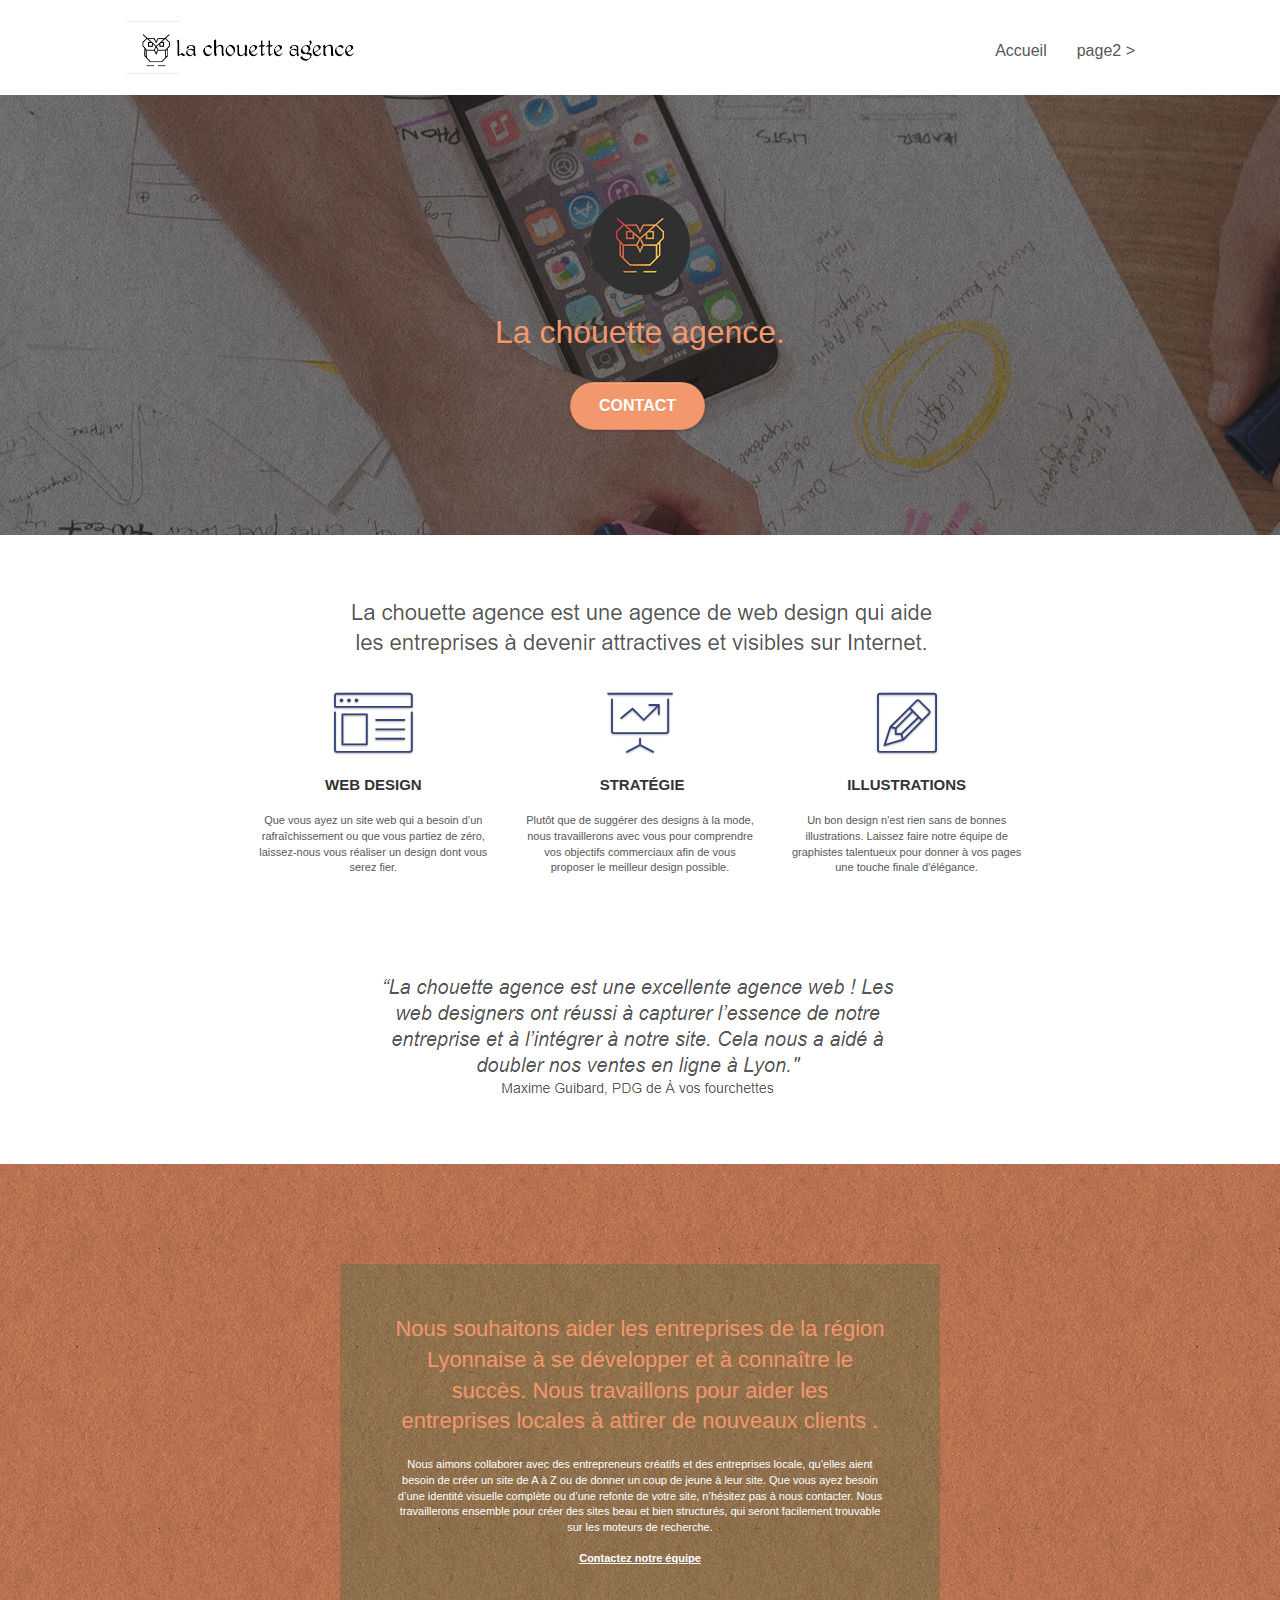
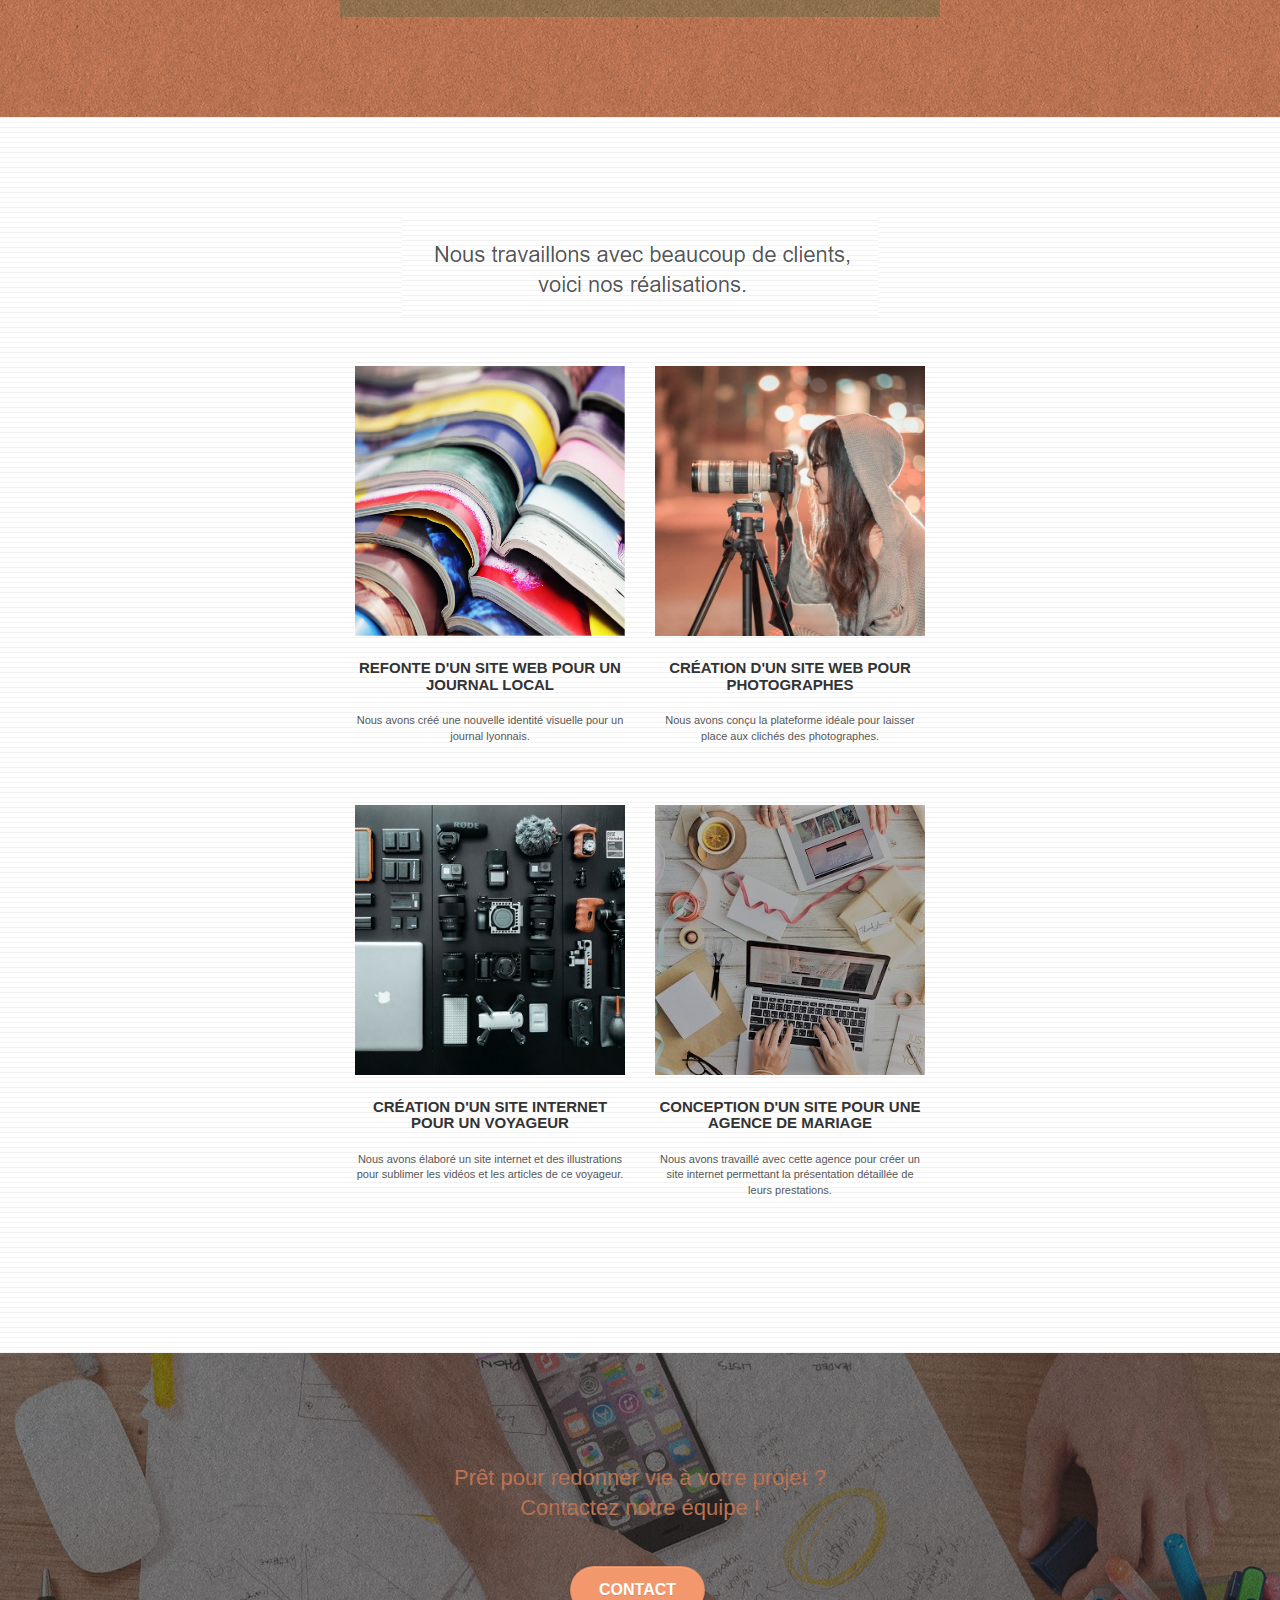
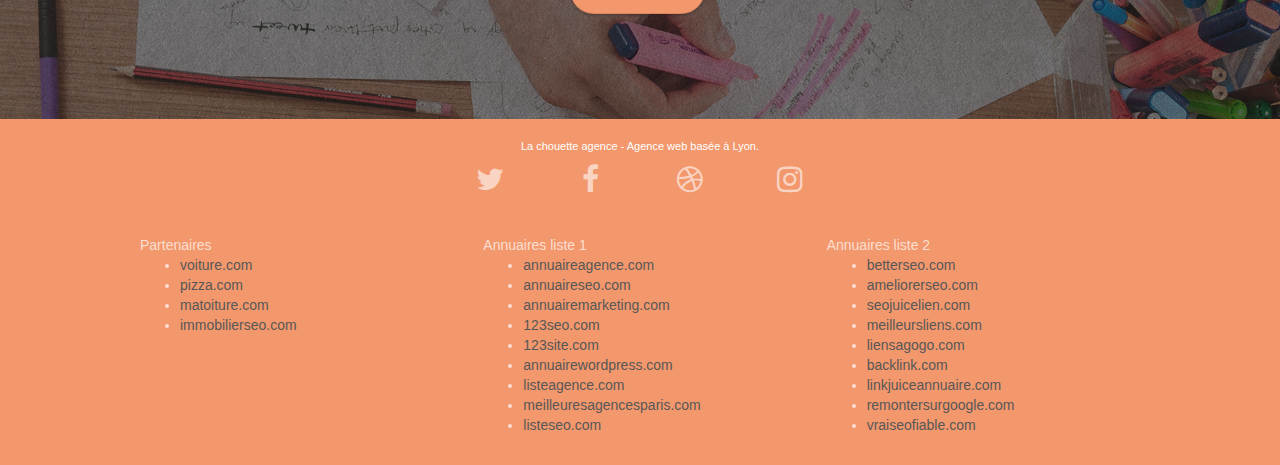
==== index.html @ 4591ae75 "Importation des fichiers du site." ====
<!doctype html>
<html lang="Default">
<head>
    <meta charset="utf-8">
    <meta name="keywords" content="seo, google, site web, site internet, agence design paris, agence design, agence design,agence design,agence design,agence design,agence design,agence design,agence design,agence design">
    <meta name="description" content="">
    <meta name="viewport" content="width=device-width, initial-scale=1.0, viewport-fit=cover">
    <link rel="shortcut icon" type="image/png" href="favicon.jpg">
    
	<link rel="stylesheet" type="text/css" href="./css/bootstrap.css">
	<link rel="stylesheet" type="text/css" href="style.css">
	<link rel="stylesheet" type="text/css" href="./css/font-awesome.css">
	<link rel="stylesheet" type="text/css" href="./css/et-line.css">
	
    
	<script src="./js/jquery-2.1.0.js"></script>
	<script src="./js/bootstrap.js"></script>
	<script src="./js/blocs.js"></script>
	<script src="./js/jquery.touchSwipe.js" defer></script>
	<script src="./js/gmaps.js"></script>

    <title>.</title>

    
<!-- Analytics -->
 
<!-- Analytics END -->
    
</head>
<body>
<!-- Principal conteneur -->
<div class="page-container">
    
<!-- bloc-0 -->
<div class="bloc bgc-white l-bloc " id="bloc-0">
	<div class="container bloc-sm">

		<nav class="navbar row">
			<div class="navbar-header">
				<div class="keywords" style="color:#cccccc;font-size:1px;">Agence web à paris, stratégie web, web design, illustrations, design de site web, site web, web, internet, site internet, site</div>
				<a class="navbar-brand" href="index.html"><img src="img/la-chouette-agence.png" alt="paris web design logo agence web meilleure agence" height="40" /></a>
				<div class="keywords" style="color:#cccccc;font-size:1px;">Agence web à paris, stratégie web, web design, illustrations, design de site web, site web, web, internet, site internet, site</div>
				<button id="nav-toggle" type="button" class="ui-navbar-toggle navbar-toggle" data-toggle="collapse" data-target=".navbar-1">
					<span class="sr-only">Toggle navigation</span><span class="icon-bar"></span><span class="icon-bar"></span><span class="icon-bar"></span>
				</button>
			</div>
			<div class="collapse navbar-collapse navbar-1 special-dropdown-nav">
				<ul class="site-navigation nav navbar-nav">
					<li>
						<a href="index.html">Accueil</a>
					</li>
					<li>
					</li>
					<li>
						<a href="page2.html">page2 &gt;</a>
					</li>
				</ul>
			</div>
		</nav>
	</div>
</div>
<!-- bloc-0 END -->

<!-- bloc-1-presentation -->
<div class="bloc bgc-dark-slate-blue bg-banniere d-bloc bg-t-edge bloc-bg-texture texture-paper b-parallax" id="bloc-1-hero">
	<div class="container bloc-lg">
		<div class="row tight-width-whitespace">
			<div class="col-sm-12">
				<img src="img/logo.png" class="center-block image-resize-mode" width="100" alt="La chouette agence, agence web paris, création logo paris" />
				<h1 class="text-center hero-bloc-text tc-white ">
					La chouette agence.
				</h1>
				<div class="text-center">
					<a href="page2.html" class="btn btn-lg btn-clean btn-rd cta-hero btn-atomic-tangerine" id="cta-hero">Contact</a>
				</div>
			</div>
		</div>
	</div>
</div>
<!-- bloc-1-presentation END -->

<!-- bloc-2-services -->
<div class="bloc bgc-white l-bloc" id="bloc-2-services">
	<div class="container bloc-md">
		<div class="row">
			<div class="col-sm-12 text-center">
				<img alt="agence web, agence web paris, web design paris, stratégie web" src="img/title.png" />
			</div>
		</div>
		<div class="row voffset-lg med-width-whitespace">
			<div class="col-sm-4">
				<div class="text-center">
					<span class="et-icon-browser sm-shadow icon-dark-slate-blue icons icon-lg"></span>
				</div>
				<h3 class="mg-md text-center">
					Web design
				</h3>
				<p class="text-center ">
					Que vous ayez un site web qui a besoin d&rsquo;un rafraîchissement ou que vous partiez de zéro, laissez-nous vous réaliser un design dont vous serez fier.
				</p>
			</div>
			<div class="col-sm-4">
				<div class="text-center">
					<span class="et-icon-presentation sm-shadow icon-dark-slate-blue icons icon-lg"></span>
				</div>
				<h3 class="mg-md text-center">
					&nbsp;Stratégie
				</h3>
				<p class="text-center ">
					Plutôt que de suggérer des designs à la mode, nous travaillerons avec vous pour comprendre vos objectifs commerciaux afin de vous proposer le meilleur design possible.<br>
				</p>
			</div>
			<div class="col-sm-4">
				<div class="text-center">
					<span class="et-icon-edit sm-shadow icon-dark-slate-blue icons icon-lg"></span>
				</div>
				<h3 class="mg-md text-center">
					Illustrations
				</h3>
				<p class="text-center ">
					Un bon design n'est rien sans de bonnes illustrations. Laissez faire notre équipe de graphistes talentueux pour donner à vos pages une touche finale d'élégance.
				</p>
			</div>
		</div>
		<div class="row voffset-lg voffset">
			<div class="col-xs-12 col-md-8 col-md-offset-2 text-center">
				<img alt="agence web, agence web paris, web design paris, stratégie web" src="img/citation.png" />

			</div>
		</div>
	</div>
</div>
<!-- bloc-2-services END -->

<!-- bloc-3-what-i-do -->
<div class="bloc tc-white bgc-atomic-tangerine bg-presentation d-bloc bloc-bg-texture texture-paper b-parallax" id="bloc-3-what-i-do">
	<div class="container bloc-lg">
		<div class="row tight-width-whitespace black-background">
			<div class="col-sm-12">
				<h2 class="mg-md text-center tc-white">
					Nous souhaitons aider les entreprises de la région Lyonnaise à se développer et à connaître le succès. Nous travaillons pour aider les entreprises locales à attirer de nouveaux clients .<br>
				</h2>
				<p class="text-center white">
					Nous aimons collaborer avec des entrepreneurs créatifs et des entreprises locale, qu’elles aient besoin de créer un site de A à Z ou de donner un coup de jeune à leur site. Que vous ayez besoin d’une identité visuelle complète ou d’une refonte de votre site, n’hésitez pas à nous contacter. Nous travaillerons ensemble pour créer des sites beau et bien structurés, qui seront facilement trouvable sur les moteurs de recherche. <br><br><a class="ltc-white bold-link" href="page2.html">Contactez notre équipe</a><br>
				</p>
			</div>
		</div>
	</div>
</div>
<!-- bloc-3-what-i-do END -->

<!-- bloc-4-portfolio -->
<div class="bloc bgc-white bg-lines-h2-bg bg-repeat l-bloc" id="bloc-4-portfolio">
	<div class="container bloc-lg">
		<div class="row">
			<div class="col-sm-12 text-center">
				<img alt="agence web, agence web paris, web design paris, stratégie web" src="img/title2.png" />
			</div>
		</div>
		<div class="row tight-width-whitespace portfolio-row">
			<div class="col-sm-6">
				<a href="#" data-lightbox="img/1.jpg" data-gallery-id="gallery-1" data-caption="Refonte d'un site web pour un journal local" data-frame="snapshot-lb"><img src="img/1.jpg" alt="paris web design logo agence web meilleure agence et refonte site web journal" class="img-responsive portfolio-thumb" /></a>
				<h3 class="mg-md text-center">
					Refonte d'un site web pour un journal local
				</h3>
				<p class="text-center">
					Nous avons créé une nouvelle identité visuelle pour un journal lyonnais.
				</p>
			</div>
			<div class="col-sm-6">
				<a href="#" data-lightbox="img/2.jpg" data-gallery-id="gallery-1" data-caption="Création d'un site web pour photographes" data-frame="snapshot-lb"><img src="img/2.jpg" class="img-responsive portfolio-thumb" alt="paris web design logo agence web meilleure agence, Création d'un site web pour photographes" /></a>
				<h3 class="mg-md text-center">
					Création d'un site web pour photographes
				</h3>
				<p class="text-center">
					Nous avons conçu la plateforme idéale pour laisser place aux clichés des photographes.
				</p>
			</div>
		</div>
		<div class="row tight-width-whitespace portfolio-row">
			<div class="col-sm-6">
				<a href="#" data-lightbox="img/3.bmp" data-gallery-id="gallery-1" data-caption="Création d'un site internet pour un voyageur" data-frame="snapshot-lb"><img src="img/3.bmp" class="img-responsive portfolio-thumb" alt="paris web design logo agence web meilleure agence, Création d'un site web pour voyageur"/></a>
				<h3 class="mg-md text-center">
					Création d'un site internet pour un voyageur
				</h3>
				<p class="text-center">
					Nous avons élaboré un site internet et des illustrations pour sublimer les vidéos et les articles de ce voyageur.
				</p>
			</div>
			<div class="col-sm-6">
				<a href="#" data-lightbox="img/4.bmp" data-gallery-id="gallery-1" data-caption="Conception d'un site pour une agence de mariage" data-frame="snapshot-lb"><img src="img/4.bmp" class="img-responsive portfolio-thumb" alt="paris web design logo agence web meilleure agence, Création d'un site web pour agence de mariage" /></a>
				<h3 class="mg-md text-center">
					Conception d'un site pour une agence de mariage
				</h3>
				<p class="text-center">
					Nous avons travaillé avec cette agence pour créer un site internet permettant la présentation détaillée de leurs prestations.
				</p>
			</div>
		</div>
	</div>
</div>
<!-- bloc-4-portfolio END -->

<!-- bloc-5-cta -->
<div class="bloc bgc-dark-slate-blue bg-banniere d-bloc bloc-bg-texture texture-paper" id="bloc-5-cta">
	<div class="container bloc-lg">
		<div class="row">
			<h2 class="mg-md text-center tc-white">
				Prêt pour redonner vie à votre projet ?<br>Contactez notre équipe !
			</h2>
			<div class="col-sm-12 text-center">
				<a href="page2.html" class="btn btn-atomic-tangerine btn-clean btn-rd btn-lg cta-hero">Contact</a>
			</div>
		</div>
	</div>
</div>
<!-- bloc-5-cta END -->

<!-- Footer - bloc-8 -->
<div class="bloc bgc-atomic-tangerine d-bloc" id="bloc-8">
	<div class="container bloc-sm">
		<div class="row">
			<div class="col-sm-12">
				<p class="text-center white">
					La chouette agence - Agence web basée à Lyon.<br>
				</p>
				<div class="row row-no-gutters social">
					<div class="col-sm-3">
						<div class="text-center">
							<a class="social" href="index.html"><span class="fa fa-twitter icon-md"></span></a>
						</div>
					</div>
					<div class="col-sm-3">
						<div class="text-center">
							<a class="social" href="index.html"><span class="fa fa-facebook icon-md"></span></a>
						</div>
					</div>
					<div class="col-sm-3">
						<div class="text-center">
							<a class="social" href="index.html"><span class="fa fa-dribbble icon-md"></span></a>
						</div>
					</div>
					<div class="col-sm-3">
						<div class="text-center">
							<a class="social" href="index.html"><span class="fa fa-instagram icon-md"></span></a>
						</div>
					</div>
					<div class="keywords" style="color:#F3976C;">Agence web à paris, stratégie web, web design, illustrations, design de site web, site web, web, internet, site internet, site</div>
				</div>
				<div class="row">
					<div class="col-sm-4">
						Partenaires
							<ul>
								<li><a href="voiture.com">voiture.com</a></li>
								<li><a href="pizza.com">pizza.com</a></li>
								<li><a href="matoiture.com">matoiture.com</a></li>
								<li><a href="immobilierseo.com">immobilierseo.com</a></li>
							</ul>		
					</div>
					<div class="col-sm-4">
						Annuaires liste 1
						<ul>
							<li><a href="annuaireagence.com">annuaireagence.com</a></li>
							<li><a href="annuaireseo.com">annuaireseo.com</a></li>
							<li><a href="annuairemarketing.com">annuairemarketing.com</a></li>
							<li><a href="123seoture.com">123seo.com</a></li>
							<li><a href="123site.com">123site.com</a></li>
							<li><a href="annuairewordpress.com">annuairewordpress.com</a></li>
							<li><a href="listeagence.com">listeagence.com</a></li>
							<li><a href="meilleuresagencesparis.com">meilleuresagencesparis.com</a></li>
							<li><a href="listeseo.com">listeseo.com</a></li>
						</ul>
					</div>
					<div class="col-sm-4">
						Annuaires liste 2
						<ul>
							<li><a href="betterseo.com">betterseo.com</a></li>
							<li><a href="ameliorerseo.com">ameliorerseo.com</a></li>
							<li><a href="seojuicelien.com">seojuicelien.com</a></li>
							<li><a href="meilleursliens.com">meilleursliens.com</a></li>
							<li><a href="liensagogo.com">liensagogo.com</a></li>
							<li><a href="backlink.com">backlink.com</a></li>
							<li><a href="linkjuiceannuaire.com">linkjuiceannuaire.com</a></li>
							<li><a href="remontersurgoogle.com">remontersurgoogle.com</a></li>
							<li><a href="vraiseofiable.com">vraiseofiable.com</a></li>
						</ul>
					</div>
				</div>
			</div>
		</div>
	</div>
</div>
<!-- Footer - bloc-8 END -->

</div>
<!-- Principal conteneur END -->
    

</body>
</html>
---- style.css ----
body {
    margin: 0;
    padding: 0;
    background: #FFF;
    overflow-x: hidden;
    -webkit-font-smoothing: antialiased;
    -moz-osx-font-smoothing: grayscale;
}

a,
button {
    transition: all .3s ease-in-out;
    outline: none!important;
}

a:hover {
    text-decoration: none;
    cursor: pointer;
}

#page-loading-blocs-notifaction {
    position: fixed;
    top: 0;
    bottom: 0;
    width: 100%;
    z-index: 100000;
    background: #FFFFFF url("img/pageload-spinner.gif") no-repeat center center;
}

.bloc {
    width: 100%;
    clear: both;
    background: 50% 50% no-repeat;
    padding: 0 50px;
    -webkit-background-size: cover;
    -moz-background-size: cover;
    -o-background-size: cover;
    background-size: cover;
    position: relative;
}

.bloc .container {
    padding-left: 0;
    padding-right: 0;
}

.bloc-lg {
    padding: 100px 50px;
}

.bloc-md {
    padding: 50px;
}

.bloc-sm {
    padding: 20px 50px;
}

.bg-center,
.bg-l-edge,
.bg-r-edge,
.bg-t-edge,
.bg-b-edge,
.bg-tl-edge,
.bg-bl-edge,
.bg-tr-edge,
.bg-br-edge,
.bg-repeat {
    -webkit-background-size: auto!important;
    -moz-background-size: auto!important;
    -o-background-size: auto!important;
    background-size: auto!important;
}

.bg-repeat {
    background: repeat;
}

.bg-t-edge {
    background: top no-repeat;
}

.bloc-bg-texture::before {
    content: "";
    background-size: 2px 2px;
    position: absolute;
    top: 0;
    bottom: 0;
    left: 0;
    right: 0;
}

.texture-paper::before {
    background: url("img/texture-paper.png");
    background-size: 280px 280px;
}

.b-parallax {
    background-attachment: fixed;
}

.d-bloc {
    color: rgba(255, 255, 255, .7);
}

.d-bloc button:hover {
    color: rgba(255, 255, 255, .9);
}

.d-bloc .icon-round,
.d-bloc .icon-square,
.d-bloc .icon-rounded,
.d-bloc .icon-semi-rounded-a,
.d-bloc .icon-semi-rounded-b {
    border-color: rgba(255, 255, 255, .9);
}

.d-bloc .divider-h span {
    border-color: rgba(255, 255, 255, .2);
}

.d-bloc .a-btn,
.d-bloc .navbar a,
.d-bloc .navbar-brand,
.d-bloc a .icon-sm,
.d-bloc a .icon-md,
.d-bloc a .icon-lg,
.d-bloc a .icon-xl,
.d-bloc h1 a,
.d-bloc h2 a,
.d-bloc h3 a,
.d-bloc h4 a,
.d-bloc h5 a,
.d-bloc h6 a,
.d-bloc p a {
    color: rgba(255, 255, 255, .6);
}

.d-bloc .a-btn:hover,
.d-bloc .navbar a:hover,
.d-bloc .navbar-brand:hover,
.d-bloc a:hover .icon-sm,
.d-bloc a:hover .icon-md,
.d-bloc a:hover .icon-lg,
.d-bloc a:hover .icon-xl,
.d-bloc h1 a:hover,
.d-bloc h2 a:hover,
.d-bloc h3 a:hover,
.d-bloc h4 a:hover,
.d-bloc h5 a:hover,
.d-bloc h6 a:hover,
.d-bloc p a:hover {
    color: rgba(255, 255, 255, 1);
}

.d-bloc .navbar-toggle .icon-bar {
    background: rgba(255, 255, 255, 1);
}

.d-bloc .btn-wire,
.d-bloc .btn-wire:hover {
    color: rgba(255, 255, 255, 1);
    border-color: rgba(255, 255, 255, 1);
}

.d-bloc .panel {
    color: rgba(0, 0, 0, .5);
}

.d-bloc .panel button:hover {
    color: rgba(0, 0, 0, .7);
}

.d-bloc .panel icon {
    border-color: rgba(0, 0, 0, .7);
}

.d-bloc .panel .divider-h span {
    border-color: rgba(0, 0, 0, .1);
}

.d-bloc .panel .a-btn {
    color: rgba(0, 0, 0, .6);
}

.d-bloc .panel .a-btn:hover {
    color: rgba(0, 0, 0, 1);
}

.d-bloc .panel .btn-wire,
.d-bloc .panel .btn-wire:hover {
    color: rgba(0, 0, 0, .7);
    border-color: rgba(0, 0, 0, .3);
}

.d-bloc .panel,
.l-bloc {
    color: rgba(0, 0, 0, .5);
}

.d-bloc .panel button:hover,
.l-bloc button:hover {
    color: rgba(0, 0, 0, .7);
}

.l-bloc .icon-round,
.l-bloc .icon-square,
.l-bloc .icon-rounded,
.l-bloc .icon-semi-rounded-a,
.l-bloc .icon-semi-rounded-b {
    border-color: rgba(0, 0, 0, .7);
}

.d-bloc .panel .divider-h span,
.l-bloc .divider-h span {
    border-color: rgba(0, 0, 0, .1);
}

.d-bloc .panel .a-btn,
.l-bloc .a-btn,
.l-bloc .navbar a,
.l-bloc .navbar-brand,
.l-bloc a .icon-sm,
.l-bloc a .icon-md,
.l-bloc a .icon-lg,
.l-bloc a .icon-xl,
.l-bloc h1 a,
.l-bloc h2 a,
.l-bloc h3 a,
.l-bloc h4 a,
.l-bloc h5 a,
.l-bloc h6 a,
.l-bloc p a {
    color: rgba(0, 0, 0, .6);
}

.d-bloc .panel .a-btn:hover,
.l-bloc .a-btn:hover,
.l-bloc .navbar a:hover,
.l-bloc .navbar-brand:hover,
.l-bloc a:hover .icon-sm,
.l-bloc a:hover .icon-md,
.l-bloc a:hover .icon-lg,
.l-bloc a:hover .icon-xl,
.l-bloc h1 a:hover,
.l-bloc h2 a:hover,
.l-bloc h3 a:hover,
.l-bloc h4 a:hover,
.l-bloc h5 a:hover,
.l-bloc h6 a:hover,
.l-bloc p a:hover {
    color: rgba(0, 0, 0, 1);
}

.l-bloc .navbar-toggle .icon-bar {
    color: rgba(0, 0, 0, .6);
}

.d-bloc .panel .btn-wire,
.d-bloc .panel .btn-wire:hover,
.l-bloc .btn-wire,
.l-bloc .btn-wire:hover {
    color: rgba(0, 0, 0, .7);
    border-color: rgba(0, 0, 0, .3);
}

.voffset {
    margin-top: 30px;
}

.voffset-lg {
    margin-top: 80px;
}

.row-no-gutters {
    margin-right: 0;
    margin-left: 0;
}

.row.row-no-gutters > [class^="col-"],
.row.row-no-gutters > [class*=" col-"] {
    padding-right: 0;
    padding-left: 0;
}

#bloc-1-hero h1 {
    font-size: 32px;
}

.navbar {
    margin-bottom: 0;
    z-index: 1;
}

.navbar-brand {
    height: auto;
    padding: 3px 15px;
    font-size: 25px;
    font-weight: normal;
    font-weight: 600;
    line-height: 44px;
}

.navbar-brand img {
    max-height: 200px;
    margin: 0 5px 0 0;
    display: inline;
}

.navbar-brand img[src$=svg] {
    min-width: 100px;
}

.nav-center .navbar-brand img {
    margin: 0;
}

.navbar .nav {
    padding-top: 2px;
    margin-right: -16px;
    float: right;
    z-index: 1;
}

.nav > li {
    float: left;
    margin-top: 4px;
    font-size: 16px;
}

.navbar-nav .open .dropdown-menu > li > a {
    text-align: inherit;
}

.nav > li a:hover,
.nav > li a:focus {
    background: transparent;
}

.navbar-toggle {
    margin: 10px 10px 0 0;
    border: 0px;
}

.navbar-toggle:hover {
    background: transparent!important;
}

.navbar-toggle .icon-bar {
    background-color: rgba(0, 0, 0, .5);
    width: 26px;
}

.nav-invert .navbar .nav {
    float: left;
}

.nav-invert .navbar-header,
.nav-invert .navbar-brand {
    float: right;
    position: relative;
    z-index: 2;
}

@media (min-width: 768px) {
    .site-navigation {
        position: absolute;
        top: 50%;
        right: 20px;
        transform: translate(0, -50%);
        -webkit-transform: translateY(-50%);
    }
    .nav > li .dropdown-menu a,
    .nav > li .dropdown-menu a:hover {
        color: #484848;
    }
    .nav-invert .site-navigation {
        left: 0;
        right: 0;
    }
    .nav-center {
        text-align: center;
    }
    .nav-center .navbar-header {
        width: 100%;
    }
    .nav-center .navbar-header,
    .nav-center .navbar-brand,
    .nav-center .nav > li {
        float: none;
        display: inline-block;
    }
    .nav-center .site-navigation {
        position: relative;
        width: 100%;
        right: 0;
        margin-right: 0px;
        margin-top: 20px;
    }
    .nav-center.mini-nav .navbar-toggle {
        float: none;
        margin: 10px auto 0;
    }
}

.nav > li > .dropdown a {
    background: none!important;
    display: block;
    padding: 14px 15px;
}

nav .caret {
    margin: 0 5px;
}

.dropdown-menu .dropdown-menu {
    top: -8px;
    left: 100%;
}

.dropdown-menu .dropmenu-flow-right {
    top: 100%;
    left: 0;
    margin-left: -1px;
    border-top-left-radius: 0;
    border-top-right-radius: 0;
}

.dropdown-menu .dropdown span {
    border: 4px solid black;
    border-top-color: transparent;
    border-right-color: transparent;
    border-bottom-color: transparent;
    margin: 6px -5px 0 0!important;
    float: right;
}

.mg-md {
    margin-top: 10px;
    margin-bottom: 20px;
}

.mg-lg {
    margin-top: 10px;
    margin-bottom: 40px;
}

.btn {
    margin: 0 5px 5px 0;
}

.btn.pull-right {
    margin: 0 0 5px 5px;
}

.btn-d,
.btn-d:hover,
.btn-d:focus {
    color: #FFF;
    background: rgba(0, 0, 0, .3);
}

button {
    outline: none!important;
}

.btn-rd {
    border-radius: 40px;
}

.btn-clean {
    border: 1px solid rgba(0, 0, 0, .08);
    border-bottom-color: rgba(0, 0, 0, .1);
    text-shadow: 0 1px 0 rgba(0, 0, 1, .1);
    box-shadow: 0 1px 3px rgba(0, 0, 1, .25), inset 0 1px 0 0 rgba(255, 255, 255, .15);
}

.icon-md {
    font-size: 30px!important;
}

.icon-lg {
    font-size: 60px!important;
}

.sm-shadow {
    text-shadow: 0 1px 2px rgba(0, 0, 0, .3);
}

.panel-sq,
.panel-sq .panel-heading,
.panel-sq .panel-footer {
    border-radius: 0;
}

.panel-rd {
    border-radius: 30px;
}

.panel-rd .panel-heading {
    border-radius: 29px 29px 0 0;
}

.panel-rd .panel-footer {
    border-radius: 0 0 29px 29px;
}

.form-control {
    border-color: rgba(0, 0, 0, .1);
    box-shadow: none;
}

.scrollToTop {
    width: 40px;
    height: 40px;
    position: fixed;
    bottom: 20px;
    right: 20px;
    opacity: 0;
    z-index: 500;
    transition: all .3s ease-in-out;
}

.scrollToTop span {
    margin-top: 6px;
}

.showScrollTop {
    font-size: 14px;
    opacity: 1;
}

a[data-lightbox] {
    position: relative;
    display: block;
    text-align: center;
}

a[data-lightbox]:hover::before {
    content: "+";
    font-family: "HelveticaNeue-Light", "Helvetica Neue Light", "Helvetica Neue", Helvetica, Arial;
    font-size: 32px;
    width: 50px;
    height: 50px;
    margin-left: -25px;
    border-radius: 50%;
    background: rgba(0, 0, 0, .6);
    color: #FFF;
    font-weight: 100;
    z-index: 1;
    position: absolute;
    top: 50%;
    transform: translateY(-50%);
    -webkit-transform: translateY(-50%);
}

a[data-lightbox]:hover img {
    opacity: 0.6;
    -webkit-animation-fill-mode: none;
    animation-fill-mode: none;
}

#lightbox-modal {
    display: flex;
    align-items: center;
}

#lightbox-modal .modal-dialog {
    width: 90%;
    max-width: 900px;
    margin: 0 auto 0;
}

#lightbox-modal .modal-dialog img {
    max-height: 90vh;
    margin: 0 auto;
}

.lightbox-caption {
    padding: 20px;
    color: #FFF;
    background: rgba(0, 0, 0, .5);
    position: absolute;
    left: 15px;
    right: 15px;
    bottom: 5px;
}

.close-lightbox {
    color: #FFF;
    font-size: 30px;
    position: absolute;
    top: 20px;
    right: 20px;
    z-index: 20;
    background: rgba(0, 0, 0, .5);
    border: none;
    line-height: 30px;
    padding: 0 9px 5px;
    opacity: 0.3;
}

.close-lightbox:hover,
.next-lightbox:hover,
.prev-lightbox:hover {
    opacity: 1.0;
    color: #FFF;
}

.next-lightbox,
.prev-lightbox {
    font-size: 20px;
    color: rgba(255, 255, 255, .9);
    background: rgba(0, 0, 0, .5);
    transition: all .2s ease-in-out;
    position: absolute;
    top: 45%;
    z-index: 1;
    opacity: 0.4;
}

.next-lightbox {
    padding: 6px 8px 1px 13px;
    right: 25px;
}

.prev-lightbox {
    padding: 6px 13px 1px 10px;
    left: 25px;
}

.snapshot-lb .modal-body {
    padding-bottom: 45px;
}

.snapshot-lb .lightbox-caption {
    padding: 0;
    color: rgba(0, 0, 0, .5);
    background: none;
}

h1,
h2,
h3,
h4,
h5,
h6,
p,
label,
.btn,
a {
    font-family: "helvetica";
    font-weight: 400;
    color: #575757!important;
}

.container {
    max-width: 1000px;
}

.hero-bloc-text {
    font-size: 38px;
}

.hero-bloc-text-sub {
    font-size: 36px;
}

.statement-bloc-text {
    line-height: 26px;
    font-style: italic;
    font-size: 20px;
    text-align: center;
    font-weight: lighter;
    max-width: 520px;
    margin: auto auto auto auto;
}

p {
    font-size: 11px;
}

.tight-width-whitespace {
    max-width: 600px;
    margin: auto auto auto auto;
}

.h1 {
    font-size: 20px;
    font-family: "Open Sans";
}

.cta-hero {
    margin-top: 22px;
    color: #FFFFFF!important;
    text-transform: uppercase;
    padding: 12px 28px 12px 28px;
    font-size: 16px;
    font-weight: 700;
}

.social {
    max-width: 400px;
    margin: auto auto auto auto;
}

h2 {
    font-size: 22px;
    line-height: 1.4em;
}

h3 {
    font-size: 15px;
    text-transform: uppercase;
    font-weight: 700;
    color: #333333!important;
}

.med-width-whitespace {
    max-width: 800px;
    margin: auto auto auto auto;
    box-shadow: 0px 0px 0px #000000;
}

h1 {
    color: #333333!important;
}

h4 {
    color: #333333!important;
}

.icons {
    margin-bottom: 14px;
    margin-top: 24px;
}

.white {
    color: #FFFFFF!important;
}

.portfolio-thumb {
    margin-bottom: 24px;
}

.portfolio-row {
    margin-bottom: 44px;
    margin-top: 50px;
}

.avatar {
    box-shadow: 0px 4px 9px rgba(0, 0, 0, 0.3);
}

.black-background {
    background-color: rgba(165, 147, 99, 0.7);
    padding: 40px 40px 40px 40px;
}

.bold-link {
    font-weight: 900;
    text-decoration: underline!important;
}

.bgc-white {
    background-color: #FFFFFF;
}

.bgc-dark-slate-blue {
    background-color: #364577;
}

.bgc-atomic-tangerine {
    background-color: #F3976C;
}

.tc-white {
    color: #F3976C!important;
}

.btn-atomic-tangerine {
    background: #F3976C;
    color: #FFFFFF!important;
}

.btn-atomic-tangerine:hover {
    background: #c27956!important;
    color: #FFFFFF!important;
}

.ltc-white {
    color: #FFFFFF!important;
}

.ltc-white:hover {
    color: #cccccc!important;
}

.ltc-atomic-tangerine {
    color: #F3976C!important;
}

.ltc-atomic-tangerine:hover {
    color: #c27956!important;
}

.icon-dark-slate-blue {
    color: #364577!important;
    border-color: #364577!important;
}

.bg-dots-bg {
    background-image: url("img/dots-bg.png");
}

.bg-lines-h2-bg {
    background-image: url("img/lines-h2-bg.png");
}

.bg-banniere {
    background-image: url("img/la-chouette-agence-banniere.jpg");
}

.bg-presentation {
    background-image: url("img/image-de-presentation.bmp");
}

@media (max-width: 1024px) {
    .bloc {
        padding-left: 20px;
        padding-right: 20px;
    }
    .bloc.full-width-bloc,
    .bloc-tile-2.full-width-bloc .container,
    .bloc-tile-3.full-width-bloc .container,
    .bloc-tile-4.full-width-bloc .container {
        padding-left: 0;
        padding-right: 0;
    }
}

@media (max-width: 992px) and (min-width: 768px) {
    .navbar .nav {
        max-width: 80%
    }
    .nav-center.navbar .nav {
        max-width: 100%
    }
}

@media only screen and (min-device-width: 768px) and (max-device-width: 1024px) and (orientation: landscape) {
    .b-parallax {
        background-attachment: scroll;
    }
}

@media only screen and (min-device-width: 1024px) and (max-device-width: 1366px) and (-webkit-min-device-pixel-ratio: 1.5) {
    .b-parallax {
        background-attachment: scroll;
    }
}

@media (max-width: 991px) {
    .container {
        width: 100%;
    }
    .b-parallax {
        background-attachment: scroll;
    }
    .page-container,
    #hero-bloc {
        overflow-x: hidden;
        position: relative;
    }
    .bloc {
        padding-left: constant(safe-area-inset-left);
        padding-right: constant(safe-area-inset-right);
    }
    .bloc-group,
    .bloc-group .bloc {
        display: block;
        width: 100%;
    }
    .bloc-fill-screen .fill-bloc-top-edge,
    .bloc-fill-screen .fill-bloc-bottom-edge {
        padding: 0 20px;
        padding-left: constant(safe-area-inset-left);
        padding-right: constant(safe-area-inset-right);
    }
}

@media (max-width: 767px) {
    .page-container {
        overflow-x: hidden;
        position: relative;
    }
    h1,
    h2,
    h3,
    h4,
    h5,
    h6,
    p,
    #disqus_thread {
        padding-left: 10px!important;
        padding-right: 10px!important;
    }
    .b-parallax {
        background-attachment: scroll;
    }
    .navbar .nav {
        padding-top: 0;
        border-top: 1px solid rgba(0, 0, 0, .2);
        float: none!important;
    }
    .navbar.row {
        margin-left: 0;
        margin-right: 0;
    }
    .site-navigation {
        position: inherit;
        transform: none;
        -webkit-transform: none;
        -ms-transform: none;
    }
    .nav > li {
        margin-top: 0;
        border-bottom: 1px solid rgba(0, 0, 0, .1);
        background: rgba(0, 0, 0, .05);
        text-align: left;
        padding-left: 15px;
        width: 100%;
    }
    .nav > li:hover {
        background: rgba(0, 0, 0, .08);
    }
    .dropdown .dropdown a .caret {
        float: none;
        margin: 5px 0 0 10px!important;
        border: 4px solid black;
        border-bottom-color: transparent;
        border-right-color: transparent;
        border-left-color: transparent;
    }
    #hero-bloc .navbar .nav {
        background: rgba(0, 0, 0, .8);
    }
    #hero-bloc .navbar .nav a {
        color: rgba(255, 255, 255, .6);
    }
    .hero {
        padding: 50px 0;
    }
    .hero-nav {
        left: -1px;
        right: -1px;
    }
    .navbar-collapse {
        padding: 0;
        overflow-x: hidden;
        -webkit-box-shadow: none;
        box-shadow: none;
    }
    .navbar-brand img {
        max-height: 40px;
        width: auto;
    }
    .nav-invert .navbar-header {
        float: none;
        width: 100%;
    }
    .nav-invert .navbar-toggle {
        float: left;
        margin-left: 10px;
    }
    .bloc {
        padding-left: 0;
        padding-right: 0;
    }
    .bloc-xxl,
    .bloc-xl,
    .bloc-lg {
        padding: 40px 0;
    }
    .bloc-sm,
    .bloc-md {
        padding-left: 0;
        padding-right: 0;
    }
    .bloc-tile-2 .container,
    .bloc-tile-3 .container,
    .bloc-tile-4 .container,
    .bloc-fill-screen .fill-bloc-top-edge,
    .bloc-fill-screen .fill-bloc-bottom-edge {
        padding-left: 0;
        padding-right: 0;
    }
    .a-block {
        padding: 0 10px;
    }
    .btn-dwn {
        display: none;
    }
    .voffset {
        margin-top: 5px;
    }
    .voffset-md {
        margin-top: 20px;
    }
    .voffset-lg {
        margin-top: 30px;
    }
    form {
        padding: 5px;
    }
    .close-lightbox {
        display: inline-block;
    }
    .blocsapp-device-iphone5 {
        background-size: 216px 425px;
        padding-top: 60px;
        width: 216px;
        height: 425px;
    }
    .blocsapp-device-iphone5 img {
        width: 180px;
        height: 320px;
    }
}

@media (max-width: 400px) {
    .bloc {
        padding-left: 0;
        padding-right: 0;
    }
}

@media (max-width: 767px) {
    .bloc-mob-center-text {
        text-align: center;
    }
}
---- css/et-line.css ----
@font-face {
    font-family: et-line;
    src: url(../fonts/et-line.eot);
    src: url(../fonts/et-line.eot?#iefix) format('embedded-opentype'), url(../fonts/et-line.woff) format('woff'), url(../fonts/et-line.ttf) format('truetype'), url(../fonts/et-line.svg#et-line) format('svg');
    font-weight: 400;
    font-style: normal
}

.et-icon-adjustments,
.et-icon-alarmclock,
.et-icon-anchor,
.et-icon-aperture,
.et-icon-attachment,
.et-icon-bargraph,
.et-icon-basket,
.et-icon-beaker,
.et-icon-bike,
.et-icon-book-open,
.et-icon-briefcase,
.et-icon-browser,
.et-icon-calendar,
.et-icon-camera,
.et-icon-caution,
.et-icon-chat,
.et-icon-circle-compass,
.et-icon-clipboard,
.et-icon-clock,
.et-icon-cloud,
.et-icon-compass,
.et-icon-desktop,
.et-icon-dial,
.et-icon-document,
.et-icon-documents,
.et-icon-download,
.et-icon-dribbble,
.et-icon-edit,
.et-icon-envelope,
.et-icon-expand,
.et-icon-facebook,
.et-icon-flag,
.et-icon-focus,
.et-icon-gears,
.et-icon-genius,
.et-icon-gift,
.et-icon-global,
.et-icon-globe,
.et-icon-googleplus,
.et-icon-grid,
.et-icon-happy,
.et-icon-hazardous,
.et-icon-heart,
.et-icon-hotairballoon,
.et-icon-hourglass,
.et-icon-key,
.et-icon-laptop,
.et-icon-layers,
.et-icon-lifesaver,
.et-icon-lightbulb,
.et-icon-linegraph,
.et-icon-linkedin,
.et-icon-lock,
.et-icon-magnifying-glass,
.et-icon-map,
.et-icon-map-pin,
.et-icon-megaphone,
.et-icon-mic,
.et-icon-mobile,
.et-icon-newspaper,
.et-icon-notebook,
.et-icon-paintbrush,
.et-icon-paperclip,
.et-icon-pencil,
.et-icon-phone,
.et-icon-picture,
.et-icon-pictures,
.et-icon-piechart,
.et-icon-presentation,
.et-icon-pricetags,
.et-icon-printer,
.et-icon-profile-female,
.et-icon-profile-male,
.et-icon-puzzle,
.et-icon-quote,
.et-icon-recycle,
.et-icon-refresh,
.et-icon-ribbon,
.et-icon-rss,
.et-icon-sad,
.et-icon-scissors,
.et-icon-scope,
.et-icon-search,
.et-icon-shield,
.et-icon-speedometer,
.et-icon-strategy,
.et-icon-streetsign,
.et-icon-tablet,
.et-icon-target,
.et-icon-telescope,
.et-icon-toolbox,
.et-icon-tools,
.et-icon-tools-2,
.et-icon-trophy,
.et-icon-tumblr,
.et-icon-twitter,
.et-icon-upload,
.et-icon-video,
.et-icon-wallet,
.et-icon-wine {
    font-family: et-line;
    speak: none;
    font-style: normal;
    font-weight: 400;
    font-variant: normal;
    text-transform: none;
    line-height: 1;
    -webkit-font-smoothing: antialiased;
    -moz-osx-font-smoothing: grayscale;
    display: inline-block
}

.et-icon-mobile:before {
    content: "\e000"
}

.et-icon-laptop:before {
    content: "\e001"
}

.et-icon-desktop:before {
    content: "\e002"
}

.et-icon-tablet:before {
    content: "\e003"
}

.et-icon-phone:before {
    content: "\e004"
}

.et-icon-document:before {
    content: "\e005"
}

.et-icon-documents:before {
    content: "\e006"
}

.et-icon-search:before {
    content: "\e007"
}

.et-icon-clipboard:before {
    content: "\e008"
}

.et-icon-newspaper:before {
    content: "\e009"
}

.et-icon-notebook:before {
    content: "\e00a"
}

.et-icon-book-open:before {
    content: "\e00b"
}

.et-icon-browser:before {
    content: "\e00c"
}

.et-icon-calendar:before {
    content: "\e00d"
}

.et-icon-presentation:before {
    content: "\e00e"
}

.et-icon-picture:before {
    content: "\e00f"
}

.et-icon-pictures:before {
    content: "\e010"
}

.et-icon-video:before {
    content: "\e011"
}

.et-icon-camera:before {
    content: "\e012"
}

.et-icon-printer:before {
    content: "\e013"
}

.et-icon-toolbox:before {
    content: "\e014"
}

.et-icon-briefcase:before {
    content: "\e015"
}

.et-icon-wallet:before {
    content: "\e016"
}

.et-icon-gift:before {
    content: "\e017"
}

.et-icon-bargraph:before {
    content: "\e018"
}

.et-icon-grid:before {
    content: "\e019"
}

.et-icon-expand:before {
    content: "\e01a"
}

.et-icon-focus:before {
    content: "\e01b"
}

.et-icon-edit:before {
    content: "\e01c"
}

.et-icon-adjustments:before {
    content: "\e01d"
}

.et-icon-ribbon:before {
    content: "\e01e"
}

.et-icon-hourglass:before {
    content: "\e01f"
}

.et-icon-lock:before {
    content: "\e020"
}

.et-icon-megaphone:before {
    content: "\e021"
}

.et-icon-shield:before {
    content: "\e022"
}

.et-icon-trophy:before {
    content: "\e023"
}

.et-icon-flag:before {
    content: "\e024"
}

.et-icon-map:before {
    content: "\e025"
}

.et-icon-puzzle:before {
    content: "\e026"
}

.et-icon-basket:before {
    content: "\e027"
}

.et-icon-envelope:before {
    content: "\e028"
}

.et-icon-streetsign:before {
    content: "\e029"
}

.et-icon-telescope:before {
    content: "\e02a"
}

.et-icon-gears:before {
    content: "\e02b"
}

.et-icon-key:before {
    content: "\e02c"
}

.et-icon-paperclip:before {
    content: "\e02d"
}

.et-icon-attachment:before {
    content: "\e02e"
}

.et-icon-pricetags:before {
    content: "\e02f"
}

.et-icon-lightbulb:before {
    content: "\e030"
}

.et-icon-layers:before {
    content: "\e031"
}

.et-icon-pencil:before {
    content: "\e032"
}

.et-icon-tools:before {
    content: "\e033"
}

.et-icon-tools-2:before {
    content: "\e034"
}

.et-icon-scissors:before {
    content: "\e035"
}

.et-icon-paintbrush:before {
    content: "\e036"
}

.et-icon-magnifying-glass:before {
    content: "\e037"
}

.et-icon-circle-compass:before {
    content: "\e038"
}

.et-icon-linegraph:before {
    content: "\e039"
}

.et-icon-mic:before {
    content: "\e03a"
}

.et-icon-strategy:before {
    content: "\e03b"
}

.et-icon-beaker:before {
    content: "\e03c"
}

.et-icon-caution:before {
    content: "\e03d"
}

.et-icon-recycle:before {
    content: "\e03e"
}

.et-icon-anchor:before {
    content: "\e03f"
}

.et-icon-profile-male:before {
    content: "\e040"
}

.et-icon-profile-female:before {
    content: "\e041"
}

.et-icon-bike:before {
    content: "\e042"
}

.et-icon-wine:before {
    content: "\e043"
}

.et-icon-hotairballoon:before {
    content: "\e044"
}

.et-icon-globe:before {
    content: "\e045"
}

.et-icon-genius:before {
    content: "\e046"
}

.et-icon-map-pin:before {
    content: "\e047"
}

.et-icon-dial:before {
    content: "\e048"
}

.et-icon-chat:before {
    content: "\e049"
}

.et-icon-heart:before {
    content: "\e04a"
}

.et-icon-cloud:before {
    content: "\e04b"
}

.et-icon-upload:before {
    content: "\e04c"
}

.et-icon-download:before {
    content: "\e04d"
}

.et-icon-target:before {
    content: "\e04e"
}

.et-icon-hazardous:before {
    content: "\e04f"
}

.et-icon-piechart:before {
    content: "\e050"
}

.et-icon-speedometer:before {
    content: "\e051"
}

.et-icon-global:before {
    content: "\e052"
}

.et-icon-compass:before {
    content: "\e053"
}

.et-icon-lifesaver:before {
    content: "\e054"
}

.et-icon-clock:before {
    content: "\e055"
}

.et-icon-aperture:before {
    content: "\e056"
}

.et-icon-quote:before {
    content: "\e057"
}

.et-icon-scope:before {
    content: "\e058"
}

.et-icon-alarmclock:before {
    content: "\e059"
}

.et-icon-refresh:before {
    content: "\e05a"
}

.et-icon-happy:before {
    content: "\e05b"
}

.et-icon-sad:before {
    content: "\e05c"
}

.et-icon-facebook:before {
    content: "\e05d"
}

.et-icon-twitter:before {
    content: "\e05e"
}

.et-icon-googleplus:before {
    content: "\e05f"
}

.et-icon-rss:before {
    content: "\e060"
}

.et-icon-tumblr:before {
    content: "\e061"
}

.et-icon-linkedin:before {
    content: "\e062"
}

.et-icon-dribbble:before {
    content: "\e063"
}
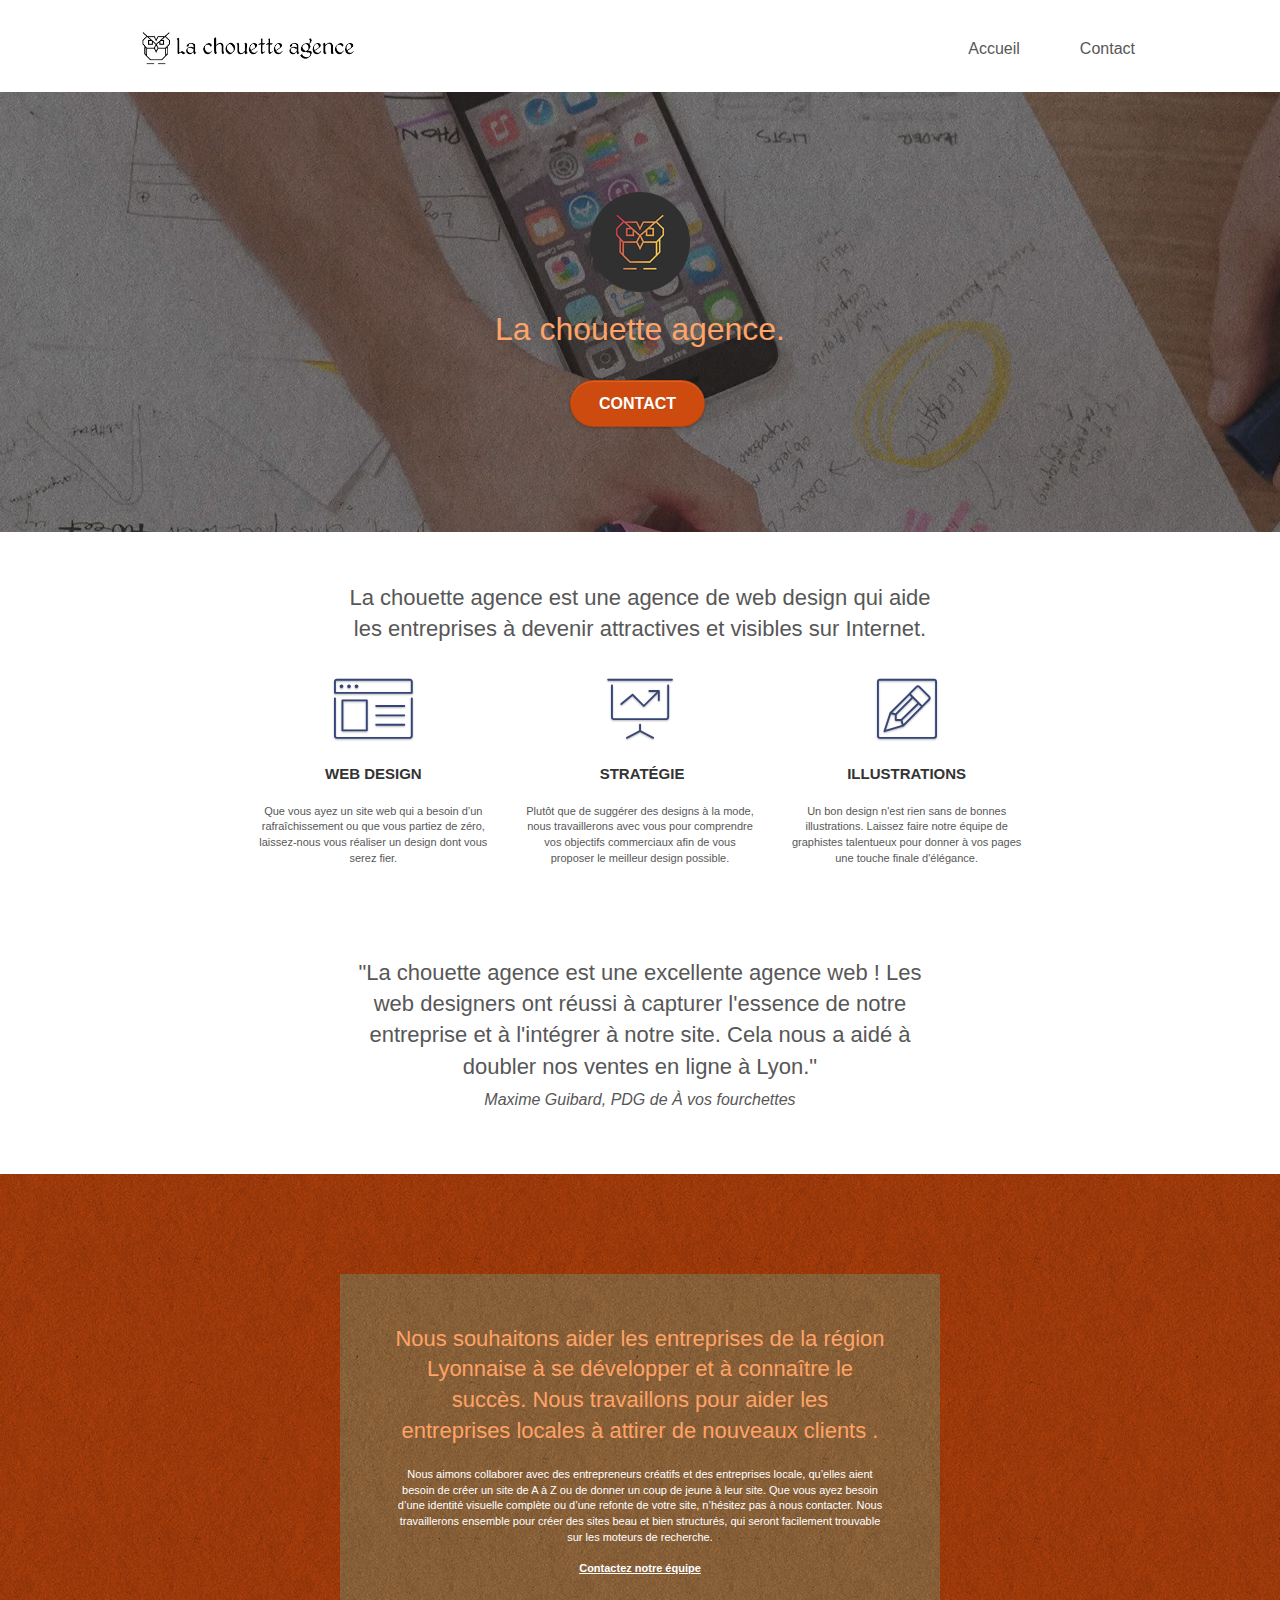
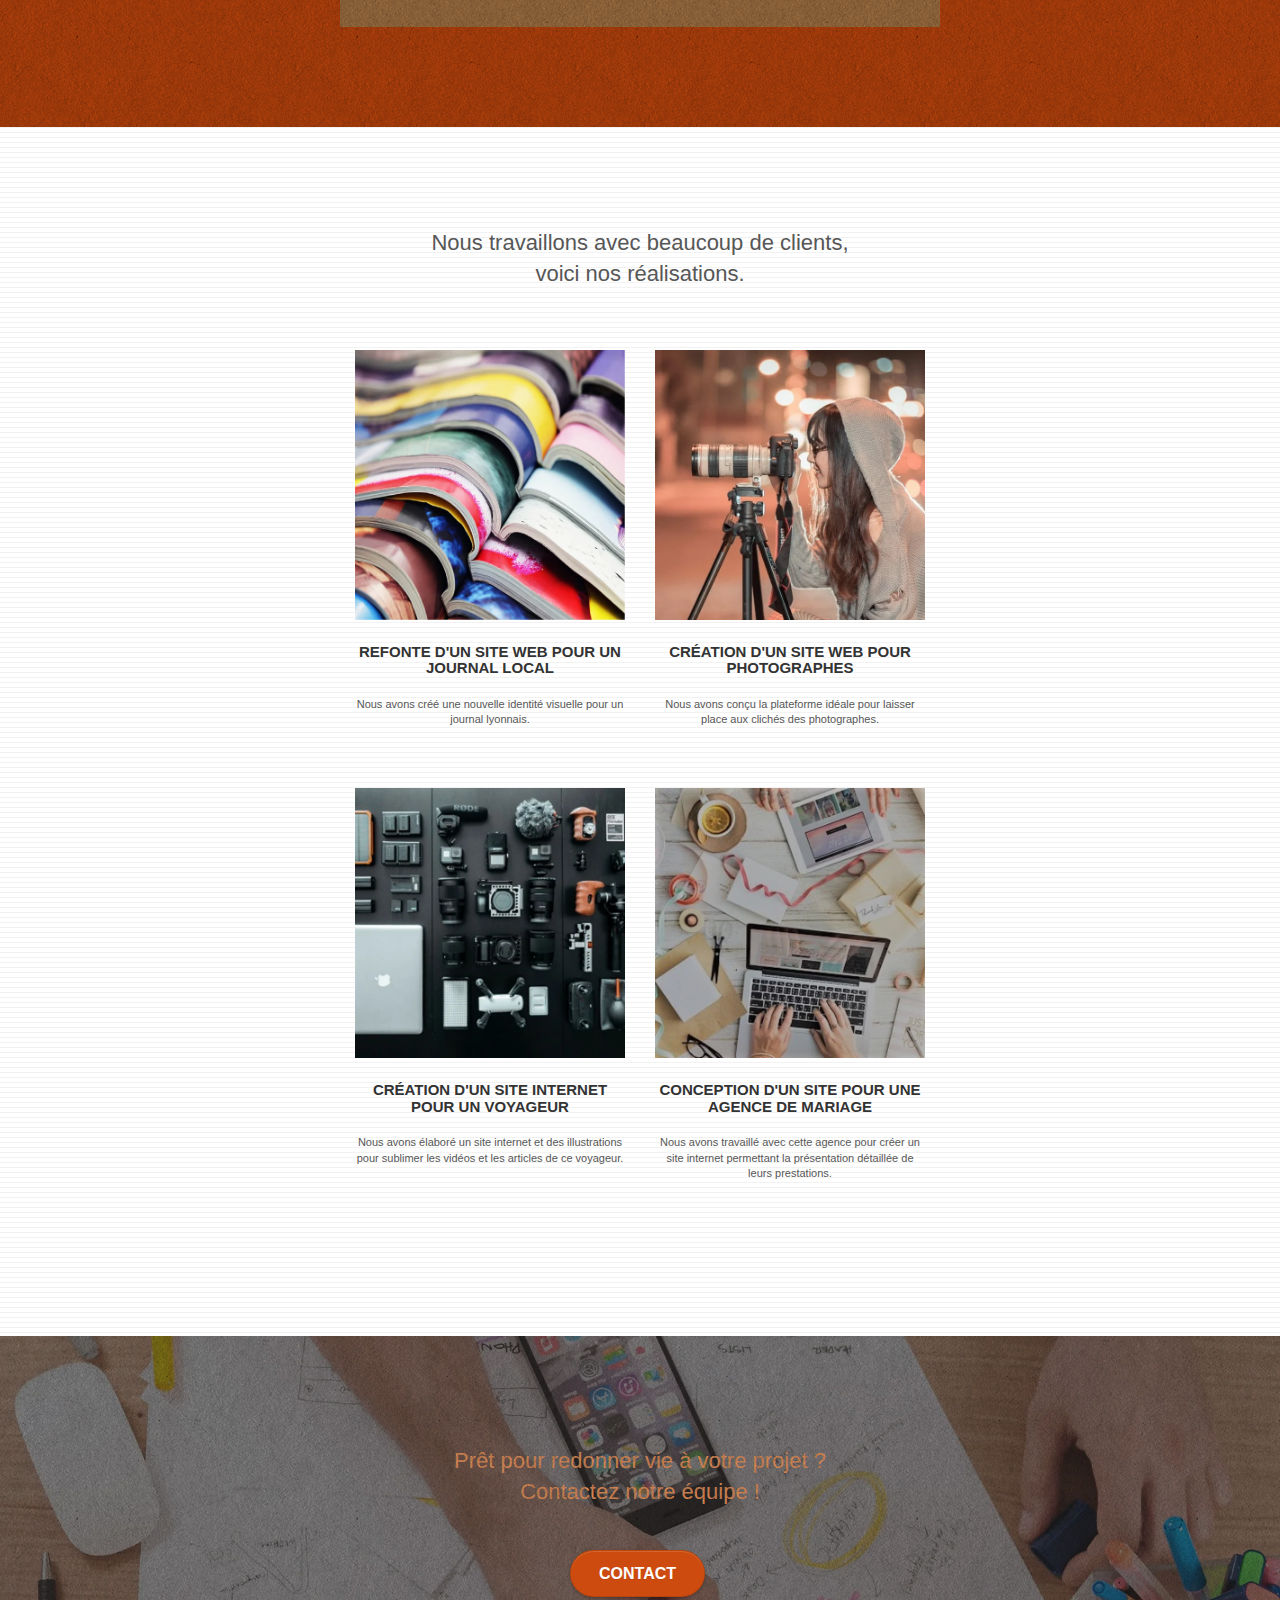
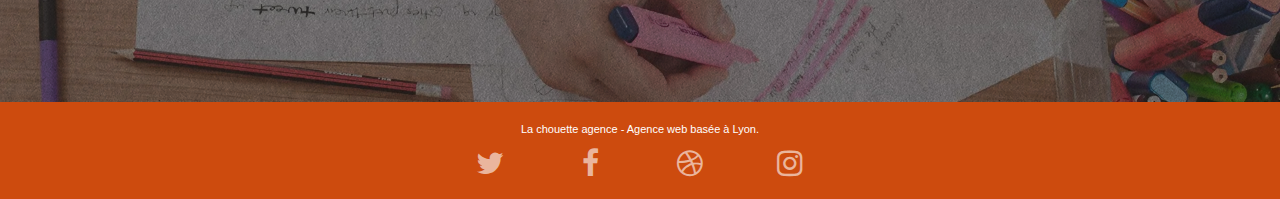
==== commit a433b650: "Ajout des modifications du code." ====
--- a/index.html
+++ b/index.html
@@ -2,7 +2,7 @@
 <html lang="Default">
 <head>
     <meta charset="utf-8">
-    <meta name="keywords" content="seo, google, site web, site internet, agence design paris, agence design, agence design,agence design,agence design,agence design,agence design,agence design,agence design,agence design">
+    <meta name="keywords" content="seo, google, site web, site internet, agence design lyon, agence design">
     <meta name="description" content="">
     <meta name="viewport" content="width=device-width, initial-scale=1.0, viewport-fit=cover">
     <link rel="shortcut icon" type="image/png" href="favicon.jpg">
@@ -19,12 +19,7 @@
 	<script src="./js/jquery.touchSwipe.js" defer></script>
 	<script src="./js/gmaps.js"></script>
 
-    <title>.</title>
-
-    
-<!-- Analytics -->
- 
-<!-- Analytics END -->
+    <title>La chouette agence</title>
     
 </head>
 <body>
@@ -32,17 +27,12 @@
 <div class="page-container">
     
 <!-- bloc-0 -->
-<div class="bloc bgc-white l-bloc " id="bloc-0">
+<header class="bloc bgc-white l-bloc " id="bloc-0">
 	<div class="container bloc-sm">
 
 		<nav class="navbar row">
 			<div class="navbar-header">
-				<div class="keywords" style="color:#cccccc;font-size:1px;">Agence web à paris, stratégie web, web design, illustrations, design de site web, site web, web, internet, site internet, site</div>
-				<a class="navbar-brand" href="index.html"><img src="img/la-chouette-agence.png" alt="paris web design logo agence web meilleure agence" height="40" /></a>
-				<div class="keywords" style="color:#cccccc;font-size:1px;">Agence web à paris, stratégie web, web design, illustrations, design de site web, site web, web, internet, site internet, site</div>
-				<button id="nav-toggle" type="button" class="ui-navbar-toggle navbar-toggle" data-toggle="collapse" data-target=".navbar-1">
-					<span class="sr-only">Toggle navigation</span><span class="icon-bar"></span><span class="icon-bar"></span><span class="icon-bar"></span>
-				</button>
+				<a class="navbar-brand" href="index.html"><img src="img/la-chouette-agence.webp" alt="logo La chouette agence" class="logo-size"/></a>
 			</div>
 			<div class="collapse navbar-collapse navbar-1 special-dropdown-nav">
 				<ul class="site-navigation nav navbar-nav">
@@ -52,172 +42,188 @@
 					<li>
 					</li>
 					<li>
-						<a href="page2.html">page2 &gt;</a>
+						<a href="contact.html">Contact</a>
 					</li>
 				</ul>
 			</div>
 		</nav>
 	</div>
-</div>
+</header>
 <!-- bloc-0 END -->
 
-<!-- bloc-1-presentation -->
-<div class="bloc bgc-dark-slate-blue bg-banniere d-bloc bg-t-edge bloc-bg-texture texture-paper b-parallax" id="bloc-1-hero">
-	<div class="container bloc-lg">
-		<div class="row tight-width-whitespace">
-			<div class="col-sm-12">
-				<img src="img/logo.png" class="center-block image-resize-mode" width="100" alt="La chouette agence, agence web paris, création logo paris" />
-				<h1 class="text-center hero-bloc-text tc-white ">
-					La chouette agence.
-				</h1>
-				<div class="text-center">
-					<a href="page2.html" class="btn btn-lg btn-clean btn-rd cta-hero btn-atomic-tangerine" id="cta-hero">Contact</a>
-				</div>
-			</div>
-		</div>
-	</div>
-</div>
-<!-- bloc-1-presentation END -->
-
-<!-- bloc-2-services -->
-<div class="bloc bgc-white l-bloc" id="bloc-2-services">
-	<div class="container bloc-md">
-		<div class="row">
-			<div class="col-sm-12 text-center">
-				<img alt="agence web, agence web paris, web design paris, stratégie web" src="img/title.png" />
-			</div>
-		</div>
-		<div class="row voffset-lg med-width-whitespace">
-			<div class="col-sm-4">
-				<div class="text-center">
-					<span class="et-icon-browser sm-shadow icon-dark-slate-blue icons icon-lg"></span>
-				</div>
-				<h3 class="mg-md text-center">
-					Web design
-				</h3>
-				<p class="text-center ">
-					Que vous ayez un site web qui a besoin d&rsquo;un rafraîchissement ou que vous partiez de zéro, laissez-nous vous réaliser un design dont vous serez fier.
-				</p>
-			</div>
-			<div class="col-sm-4">
-				<div class="text-center">
-					<span class="et-icon-presentation sm-shadow icon-dark-slate-blue icons icon-lg"></span>
-				</div>
-				<h3 class="mg-md text-center">
-					&nbsp;Stratégie
-				</h3>
-				<p class="text-center ">
-					Plutôt que de suggérer des designs à la mode, nous travaillerons avec vous pour comprendre vos objectifs commerciaux afin de vous proposer le meilleur design possible.<br>
-				</p>
-			</div>
-			<div class="col-sm-4">
-				<div class="text-center">
-					<span class="et-icon-edit sm-shadow icon-dark-slate-blue icons icon-lg"></span>
-				</div>
-				<h3 class="mg-md text-center">
-					Illustrations
-				</h3>
-				<p class="text-center ">
-					Un bon design n'est rien sans de bonnes illustrations. Laissez faire notre équipe de graphistes talentueux pour donner à vos pages une touche finale d'élégance.
-				</p>
-			</div>
-		</div>
-		<div class="row voffset-lg voffset">
-			<div class="col-xs-12 col-md-8 col-md-offset-2 text-center">
-				<img alt="agence web, agence web paris, web design paris, stratégie web" src="img/citation.png" />
-
-			</div>
-		</div>
-	</div>
-</div>
-<!-- bloc-2-services END -->
-
-<!-- bloc-3-what-i-do -->
-<div class="bloc tc-white bgc-atomic-tangerine bg-presentation d-bloc bloc-bg-texture texture-paper b-parallax" id="bloc-3-what-i-do">
-	<div class="container bloc-lg">
-		<div class="row tight-width-whitespace black-background">
-			<div class="col-sm-12">
+<main>
+
+	<!-- bloc-1-presentation -->
+	<section class="bloc bgc-dark-slate-blue bg-banniere d-bloc bg-t-edge bloc-bg-texture texture-paper b-parallax" id="bloc-1-hero">
+		<div class="container bloc-lg">
+			<div class="row tight-width-whitespace">
+				<div class="col-sm-12">
+					<img src="img/logo.png" class="center-block image-resize-mode" alt="logo La chouette agence" />
+					<h1 class="text-center hero-bloc-text tc-white ">
+						La chouette agence.
+					</h1>
+					<div class="text-center">
+						<a href="contact.html" class="btn btn-lg btn-clean btn-rd cta-hero btn-atomic-tangerine" id="cta-hero">Contact</a>
+					</div>
+				</div>
+			</div>
+		</div>
+	</section>
+	<!-- bloc-1-presentation END -->
+
+	<!-- bloc-2-services -->
+	<section class="bloc bgc-white l-bloc" id="bloc-2-services">
+		<div class="container bloc-md">
+			<div class="row">
+				<div class="col-sm-12 text-center">
+					<p class="text-size">
+						La chouette agence est une agence de web design qui aide
+						<br>les entreprises à devenir attractives et visibles sur Internet.
+					</p>
+				</div>
+			</div>
+			<div class="row voffset-lg med-width-whitespace">
+				<div class="col-sm-4">
+					<div class="text-center">
+						<span class="et-icon-browser sm-shadow icon-dark-slate-blue icons icon-lg"></span>
+					</div>
+					<h2 class="mg-md text-center titre-h2">
+						Web design
+					</h2>
+					<p class="text-center ">
+						Que vous ayez un site web qui a besoin d&rsquo;un rafraîchissement ou que vous partiez de zéro, laissez-nous vous réaliser un design dont vous serez fier.
+					</p>
+				</div>
+				<div class="col-sm-4">
+					<div class="text-center">
+						<span class="et-icon-presentation sm-shadow icon-dark-slate-blue icons icon-lg"></span>
+					</div>
+					<h2 class="mg-md text-center titre-h2">
+						&nbsp;Stratégie
+					</h2>
+					<p class="text-center ">
+						Plutôt que de suggérer des designs à la mode, nous travaillerons avec vous pour comprendre vos objectifs commerciaux afin de vous proposer le meilleur design possible.<br>
+					</p>
+				</div>
+				<div class="col-sm-4">
+					<div class="text-center">
+						<span class="et-icon-edit sm-shadow icon-dark-slate-blue icons icon-lg"></span>
+					</div>
+					<h2 class="mg-md text-center titre-h2">
+						Illustrations
+					</h2>
+					<p class="text-center ">
+						Un bon design n'est rien sans de bonnes illustrations. Laissez faire notre équipe de graphistes talentueux pour donner à vos pages une touche finale d'élégance.
+					</p>
+				</div>
+			</div>
+			<div class="row voffset-lg voffset">
+				<div class="col-xs-12 col-md-8 col-md-offset-2 text-center">
+					<p class="text-size">
+						"La chouette agence est une excellente agence web ! Les
+						<br>web designers ont réussi à capturer l'essence de notre
+						<br>entreprise et à l'intégrer à notre site. Cela nous a aidé à
+						<br>doubler nos ventes en ligne à Lyon."
+						<br><em>Maxime Guibard, PDG de À vos fourchettes</em>
+					</p>
+
+				</div>
+			</div>
+		</div>
+	</section>
+	<!-- bloc-2-services END -->
+
+	<!-- bloc-3-what-i-do -->
+	<section class="bloc tc-white bgc-atomic-tangerine bg-presentation d-bloc bloc-bg-texture texture-paper b-parallax" id="bloc-3-what-i-do">
+		<div class="container bloc-lg">
+			<div class="row tight-width-whitespace black-background">
+				<div class="col-sm-12">
+					<h2 class="mg-md text-center tc-white">
+						Nous souhaitons aider les entreprises de la région Lyonnaise à se développer et à connaître le succès. Nous travaillons pour aider les entreprises locales à attirer de nouveaux clients .<br>
+					</h2>
+					<p class="text-center white">
+						Nous aimons collaborer avec des entrepreneurs créatifs et des entreprises locale, qu’elles aient besoin de créer un site de A à Z ou de donner un coup de jeune à leur site. Que vous ayez besoin d’une identité visuelle complète ou d’une refonte de votre site, n’hésitez pas à nous contacter. Nous travaillerons ensemble pour créer des sites beau et bien structurés, qui seront facilement trouvable sur les moteurs de recherche. <br><br><a class="ltc-white bold-link" href="contact.html">Contactez notre équipe</a><br>
+					</p>
+				</div>
+			</div>
+		</div>
+	</section>
+	<!-- bloc-3-what-i-do END -->
+
+	<!-- bloc-4-portfolio -->
+	<section class="bloc bgc-white bg-lines-h2-bg bg-repeat l-bloc" id="bloc-4-portfolio">
+		<div class="container bloc-lg">
+			<div class="row">
+				<div class="col-sm-12 text-center">
+					<p class="text-size">
+						Nous travaillons avec beaucoup de clients,
+						<br>voici nos réalisations.	
+					</p>
+				</div>
+			</div>
+			<div class="row tight-width-whitespace portfolio-row">
+				<div class="col-sm-6">
+					<a href="#" data-lightbox="img/1.webp" data-gallery-id="gallery-1" data-caption="Refonte d'un site web pour un journal local" data-frame="snapshot-lb"><img src="img/1.webp" class="img-responsive portfolio-thumb" alt="Refonte site web journal" /></a>
+					<h3 class="mg-md text-center">
+						Refonte d'un site web pour un journal local
+					</h3>
+					<p class="text-center">
+						Nous avons créé une nouvelle identité visuelle pour un journal lyonnais.
+					</p>
+				</div>
+				<div class="col-sm-6">
+					<a href="#" data-lightbox="img/2.webp" data-gallery-id="gallery-1" data-caption="Création d'un site web pour photographes" data-frame="snapshot-lb"><img src="img/2.webp" class="img-responsive portfolio-thumb" alt="Création d'un site web pour photographes" /></a>
+					<h3 class="mg-md text-center">
+						Création d'un site web pour photographes
+					</h3>
+					<p class="text-center">
+						Nous avons conçu la plateforme idéale pour laisser place aux clichés des photographes.
+					</p>
+				</div>
+			</div>
+			<div class="row tight-width-whitespace portfolio-row">
+				<div class="col-sm-6">
+					<a href="#" data-lightbox="img/3.webp" data-gallery-id="gallery-1" data-caption="Création d'un site internet pour un voyageur" data-frame="snapshot-lb"><img src="img/3.webp" class="img-responsive portfolio-thumb" alt="Création d'un site web pour voyageur" /></a>
+					<h3 class="mg-md text-center">
+						Création d'un site internet pour un voyageur
+					</h3>
+					<p class="text-center">
+						Nous avons élaboré un site internet et des illustrations pour sublimer les vidéos et les articles de ce voyageur.
+					</p>
+				</div>
+				<div class="col-sm-6">
+					<a href="#" data-lightbox="img/4.webp" data-gallery-id="gallery-1" data-caption="Conception d'un site pour une agence de mariage" data-frame="snapshot-lb"><img src="img/4.webp" class="img-responsive portfolio-thumb" alt="Création d'un site web pour agence de mariage" /></a>
+					<h3 class="mg-md text-center">
+						Conception d'un site pour une agence de mariage
+					</h3>
+					<p class="text-center">
+						Nous avons travaillé avec cette agence pour créer un site internet permettant la présentation détaillée de leurs prestations.
+					</p>
+				</div>
+			</div>
+		</div>
+	</section>
+	<!-- bloc-4-portfolio END -->
+
+	<!-- bloc-5-cta -->
+	<section class="bloc bgc-dark-slate-blue bg-banniere d-bloc bloc-bg-texture texture-paper" id="bloc-5-cta">
+		<div class="container bloc-lg">
+			<div class="row">
 				<h2 class="mg-md text-center tc-white">
-					Nous souhaitons aider les entreprises de la région Lyonnaise à se développer et à connaître le succès. Nous travaillons pour aider les entreprises locales à attirer de nouveaux clients .<br>
+					Prêt pour redonner vie à votre projet ?<br>Contactez notre équipe !
 				</h2>
-				<p class="text-center white">
-					Nous aimons collaborer avec des entrepreneurs créatifs et des entreprises locale, qu’elles aient besoin de créer un site de A à Z ou de donner un coup de jeune à leur site. Que vous ayez besoin d’une identité visuelle complète ou d’une refonte de votre site, n’hésitez pas à nous contacter. Nous travaillerons ensemble pour créer des sites beau et bien structurés, qui seront facilement trouvable sur les moteurs de recherche. <br><br><a class="ltc-white bold-link" href="page2.html">Contactez notre équipe</a><br>
-				</p>
-			</div>
-		</div>
-	</div>
-</div>
-<!-- bloc-3-what-i-do END -->
-
-<!-- bloc-4-portfolio -->
-<div class="bloc bgc-white bg-lines-h2-bg bg-repeat l-bloc" id="bloc-4-portfolio">
-	<div class="container bloc-lg">
-		<div class="row">
-			<div class="col-sm-12 text-center">
-				<img alt="agence web, agence web paris, web design paris, stratégie web" src="img/title2.png" />
-			</div>
-		</div>
-		<div class="row tight-width-whitespace portfolio-row">
-			<div class="col-sm-6">
-				<a href="#" data-lightbox="img/1.jpg" data-gallery-id="gallery-1" data-caption="Refonte d'un site web pour un journal local" data-frame="snapshot-lb"><img src="img/1.jpg" alt="paris web design logo agence web meilleure agence et refonte site web journal" class="img-responsive portfolio-thumb" /></a>
-				<h3 class="mg-md text-center">
-					Refonte d'un site web pour un journal local
-				</h3>
-				<p class="text-center">
-					Nous avons créé une nouvelle identité visuelle pour un journal lyonnais.
-				</p>
-			</div>
-			<div class="col-sm-6">
-				<a href="#" data-lightbox="img/2.jpg" data-gallery-id="gallery-1" data-caption="Création d'un site web pour photographes" data-frame="snapshot-lb"><img src="img/2.jpg" class="img-responsive portfolio-thumb" alt="paris web design logo agence web meilleure agence, Création d'un site web pour photographes" /></a>
-				<h3 class="mg-md text-center">
-					Création d'un site web pour photographes
-				</h3>
-				<p class="text-center">
-					Nous avons conçu la plateforme idéale pour laisser place aux clichés des photographes.
-				</p>
-			</div>
-		</div>
-		<div class="row tight-width-whitespace portfolio-row">
-			<div class="col-sm-6">
-				<a href="#" data-lightbox="img/3.bmp" data-gallery-id="gallery-1" data-caption="Création d'un site internet pour un voyageur" data-frame="snapshot-lb"><img src="img/3.bmp" class="img-responsive portfolio-thumb" alt="paris web design logo agence web meilleure agence, Création d'un site web pour voyageur"/></a>
-				<h3 class="mg-md text-center">
-					Création d'un site internet pour un voyageur
-				</h3>
-				<p class="text-center">
-					Nous avons élaboré un site internet et des illustrations pour sublimer les vidéos et les articles de ce voyageur.
-				</p>
-			</div>
-			<div class="col-sm-6">
-				<a href="#" data-lightbox="img/4.bmp" data-gallery-id="gallery-1" data-caption="Conception d'un site pour une agence de mariage" data-frame="snapshot-lb"><img src="img/4.bmp" class="img-responsive portfolio-thumb" alt="paris web design logo agence web meilleure agence, Création d'un site web pour agence de mariage" /></a>
-				<h3 class="mg-md text-center">
-					Conception d'un site pour une agence de mariage
-				</h3>
-				<p class="text-center">
-					Nous avons travaillé avec cette agence pour créer un site internet permettant la présentation détaillée de leurs prestations.
-				</p>
-			</div>
-		</div>
-	</div>
-</div>
-<!-- bloc-4-portfolio END -->
-
-<!-- bloc-5-cta -->
-<div class="bloc bgc-dark-slate-blue bg-banniere d-bloc bloc-bg-texture texture-paper" id="bloc-5-cta">
-	<div class="container bloc-lg">
-		<div class="row">
-			<h2 class="mg-md text-center tc-white">
-				Prêt pour redonner vie à votre projet ?<br>Contactez notre équipe !
-			</h2>
-			<div class="col-sm-12 text-center">
-				<a href="page2.html" class="btn btn-atomic-tangerine btn-clean btn-rd btn-lg cta-hero">Contact</a>
-			</div>
-		</div>
-	</div>
-</div>
-<!-- bloc-5-cta END -->
+				<div class="col-sm-12 text-center">
+					<a href="contact.html" class="btn btn-atomic-tangerine btn-clean btn-rd btn-lg cta-hero">Contact</a>
+				</div>
+			</div>
+		</div>
+	</section>
+	<!-- bloc-5-cta END -->
+
+</main>
 
 <!-- Footer - bloc-8 -->
-<div class="bloc bgc-atomic-tangerine d-bloc" id="bloc-8">
+<footer class="bloc bgc-atomic-tangerine d-bloc" id="bloc-8">
 	<div class="container bloc-sm">
 		<div class="row">
 			<div class="col-sm-12">
@@ -245,51 +251,11 @@
 							<a class="social" href="index.html"><span class="fa fa-instagram icon-md"></span></a>
 						</div>
 					</div>
-					<div class="keywords" style="color:#F3976C;">Agence web à paris, stratégie web, web design, illustrations, design de site web, site web, web, internet, site internet, site</div>
-				</div>
-				<div class="row">
-					<div class="col-sm-4">
-						Partenaires
-							<ul>
-								<li><a href="voiture.com">voiture.com</a></li>
-								<li><a href="pizza.com">pizza.com</a></li>
-								<li><a href="matoiture.com">matoiture.com</a></li>
-								<li><a href="immobilierseo.com">immobilierseo.com</a></li>
-							</ul>		
-					</div>
-					<div class="col-sm-4">
-						Annuaires liste 1
-						<ul>
-							<li><a href="annuaireagence.com">annuaireagence.com</a></li>
-							<li><a href="annuaireseo.com">annuaireseo.com</a></li>
-							<li><a href="annuairemarketing.com">annuairemarketing.com</a></li>
-							<li><a href="123seoture.com">123seo.com</a></li>
-							<li><a href="123site.com">123site.com</a></li>
-							<li><a href="annuairewordpress.com">annuairewordpress.com</a></li>
-							<li><a href="listeagence.com">listeagence.com</a></li>
-							<li><a href="meilleuresagencesparis.com">meilleuresagencesparis.com</a></li>
-							<li><a href="listeseo.com">listeseo.com</a></li>
-						</ul>
-					</div>
-					<div class="col-sm-4">
-						Annuaires liste 2
-						<ul>
-							<li><a href="betterseo.com">betterseo.com</a></li>
-							<li><a href="ameliorerseo.com">ameliorerseo.com</a></li>
-							<li><a href="seojuicelien.com">seojuicelien.com</a></li>
-							<li><a href="meilleursliens.com">meilleursliens.com</a></li>
-							<li><a href="liensagogo.com">liensagogo.com</a></li>
-							<li><a href="backlink.com">backlink.com</a></li>
-							<li><a href="linkjuiceannuaire.com">linkjuiceannuaire.com</a></li>
-							<li><a href="remontersurgoogle.com">remontersurgoogle.com</a></li>
-							<li><a href="vraiseofiable.com">vraiseofiable.com</a></li>
-						</ul>
-					</div>
 				</div>
 			</div>
 		</div>
 	</div>
-</div>
+</footer>
 <!-- Footer - bloc-8 END -->
 
 </div>
--- a/style.css
+++ b/style.css
@@ -28,7 +28,6 @@
 }
 
 .bloc {
-    width: 100%;
     clear: both;
     background: 50% 50% no-repeat;
     padding: 0 50px;
@@ -326,6 +325,8 @@
     float: left;
     margin-top: 4px;
     font-size: 16px;
+    margin-left: 15px;
+    list-style-type: none;
 }
 
 .navbar-nav .open .dropdown-menu > li > a {
@@ -709,7 +710,7 @@
     line-height: 1.4em;
 }
 
-h3 {
+.titre-h2, h3 {
     font-size: 15px;
     text-transform: uppercase;
     font-weight: 700;
@@ -771,15 +772,15 @@
 }
 
 .bgc-atomic-tangerine {
-    background-color: #F3976C;
+    background-color: #CD4B0E;
 }
 
 .tc-white {
-    color: #F3976C!important;
+    color: #FFA366!important;
 }
 
 .btn-atomic-tangerine {
-    background: #F3976C;
+    background: #CD4B0E;
     color: #FFFFFF!important;
 }
 
@@ -797,7 +798,7 @@
 }
 
 .ltc-atomic-tangerine {
-    color: #F3976C!important;
+    color: #CD4B0E!important;
 }
 
 .ltc-atomic-tangerine:hover {
@@ -818,11 +819,11 @@
 }
 
 .bg-banniere {
-    background-image: url("img/la-chouette-agence-banniere.jpg");
+    background-image: url("img/la-chouette-agence-banniere.webp");
 }
 
 .bg-presentation {
-    background-image: url("img/image-de-presentation.bmp");
+    background-image: url("img/image-de-presentation.webp");
 }
 
 @media (max-width: 1024px) {
@@ -1039,4 +1040,26 @@
     .bloc-mob-center-text {
         text-align: center;
     }
+}
+
+/*Modifications*/
+
+.text-size{
+    font-size: 22px; 
+}
+
+em{
+    font-size: 16px;    
+}
+
+.text-color{
+    color: #FFF !important;
+}
+
+.logo-size{
+    height: 40px;
+}
+
+.image-resize-mode{
+    width: 100px;
 }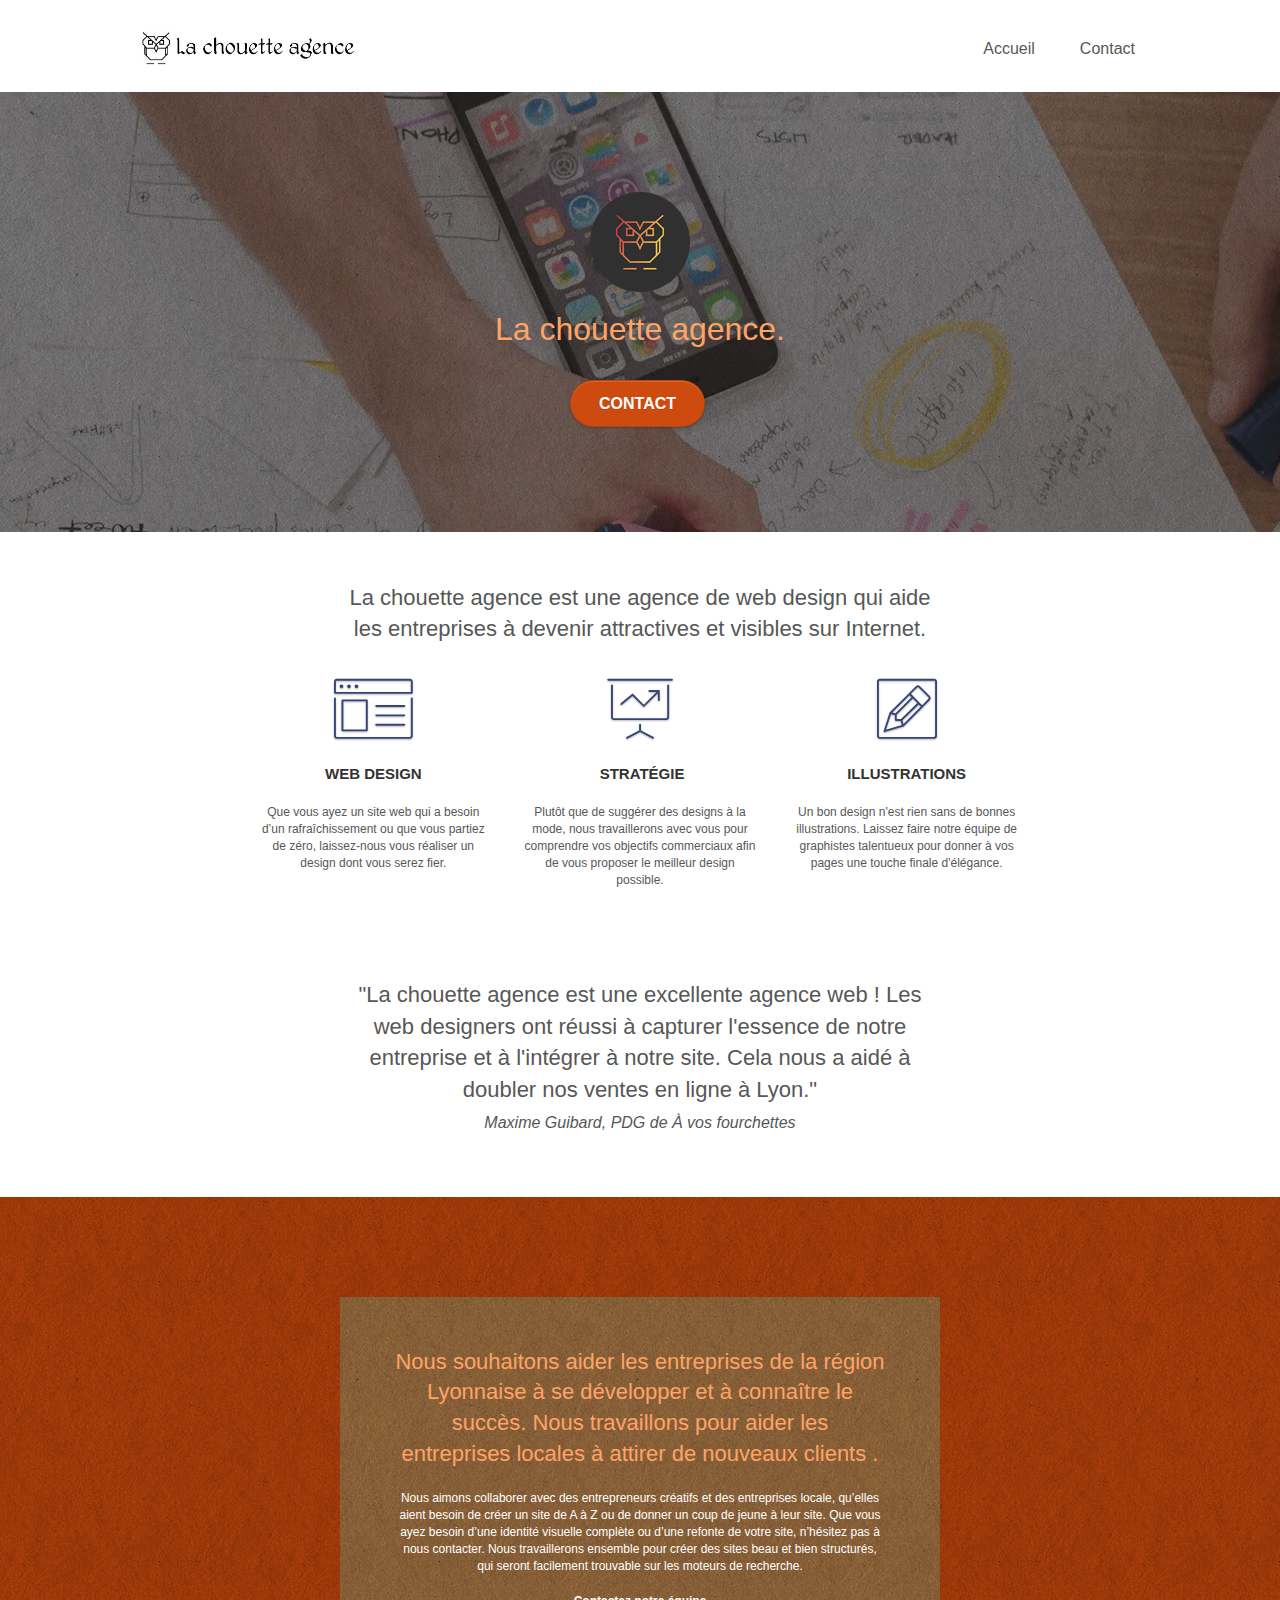
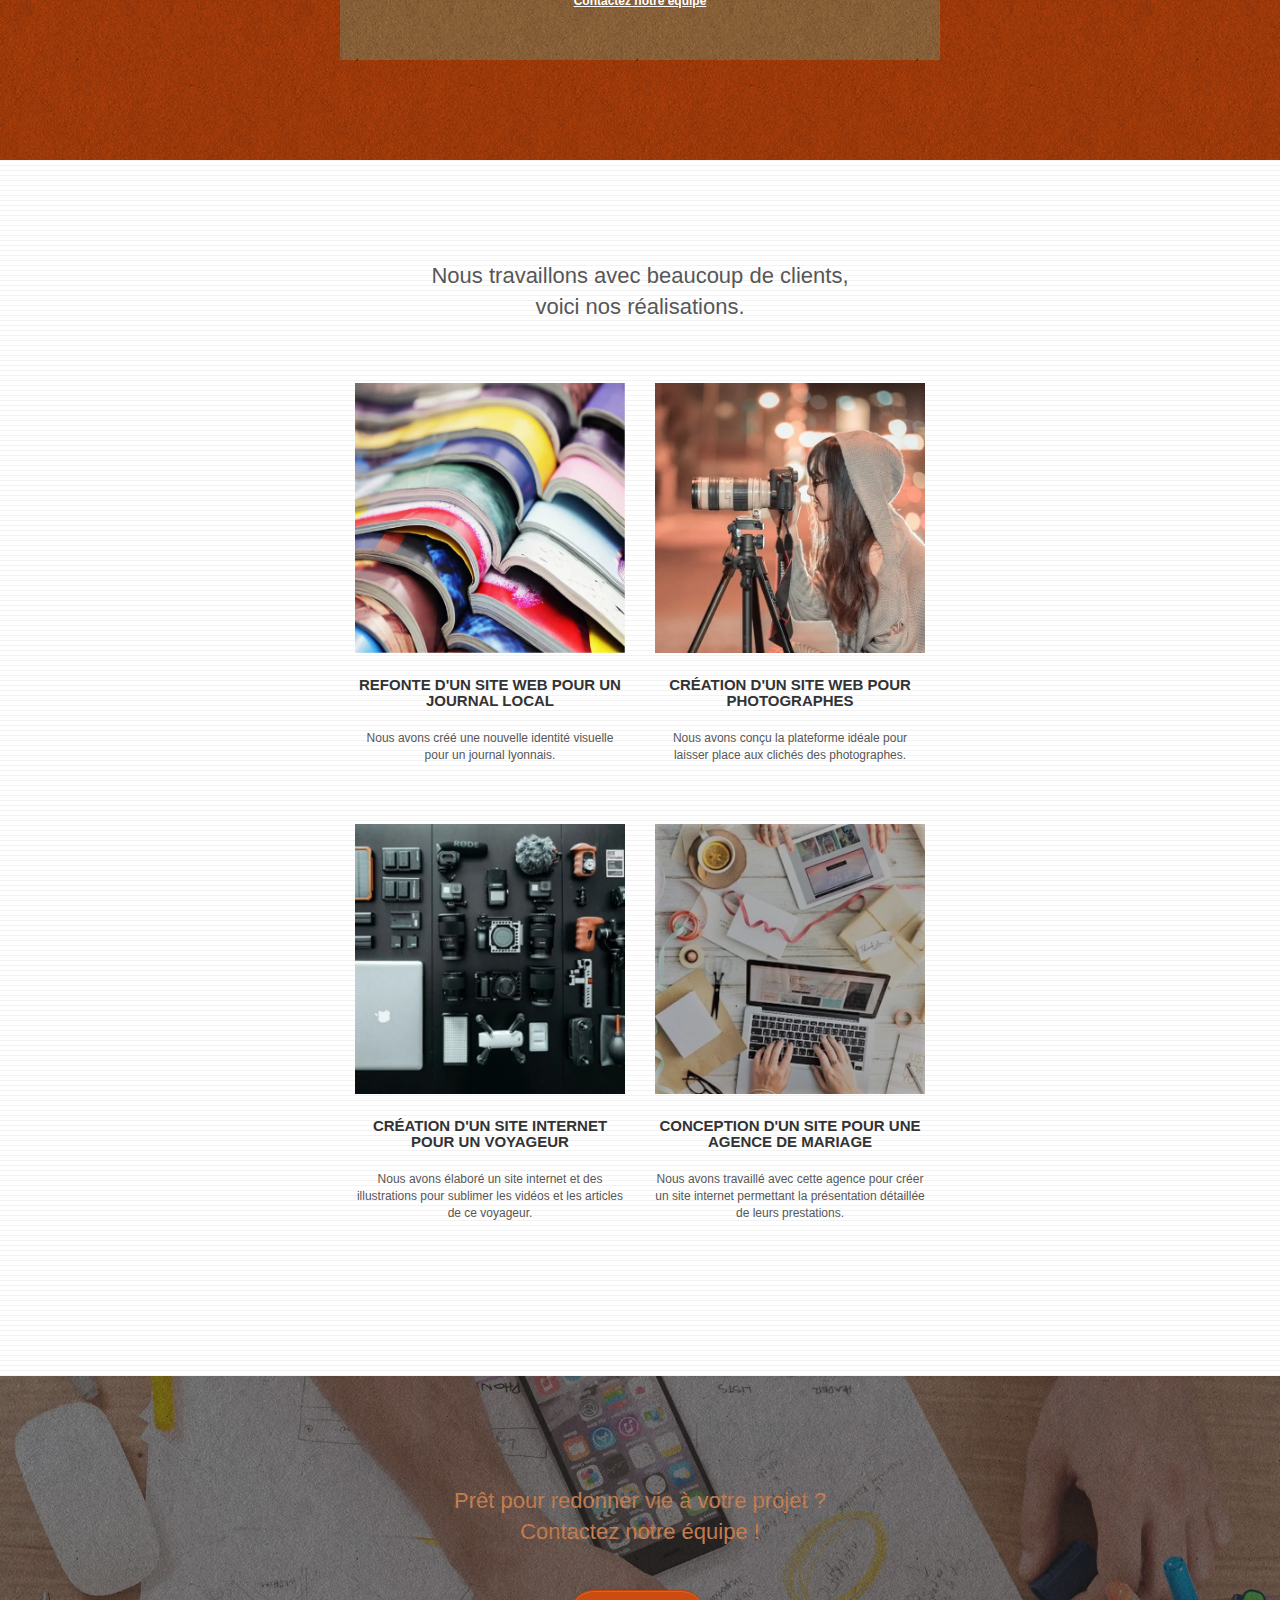
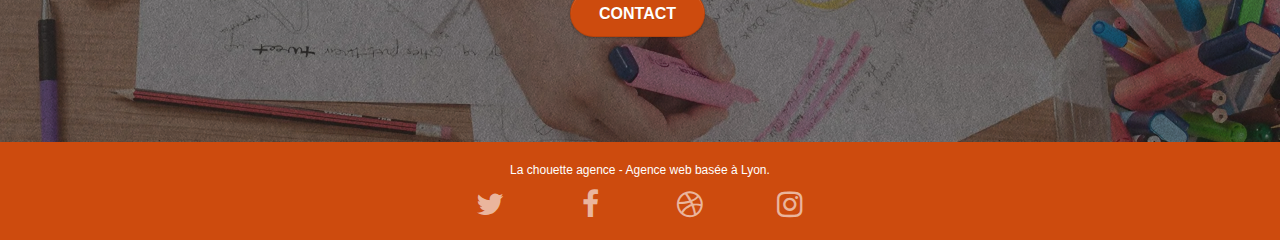
==== commit 1113d287: "Changements pour la validation W3C." ====
--- a/index.html
+++ b/index.html
@@ -1,5 +1,5 @@
 <!doctype html>
-<html lang="Default">
+<html lang="fr">
 <head>
     <meta charset="utf-8">
     <meta name="keywords" content="seo, google, site web, site internet, agence design lyon, agence design">
@@ -32,14 +32,12 @@
 
 		<nav class="navbar row">
 			<div class="navbar-header">
-				<a class="navbar-brand" href="index.html"><img src="img/la-chouette-agence.webp" alt="logo La chouette agence" class="logo-size"/></a>
+				<a class="navbar-brand" href="index.html"><img src="img/la-chouette-agence.webp" alt="La chouette agence" class="logo-size"/></a>
 			</div>
 			<div class="collapse navbar-collapse navbar-1 special-dropdown-nav">
 				<ul class="site-navigation nav navbar-nav">
 					<li>
 						<a href="index.html">Accueil</a>
-					</li>
-					<li>
 					</li>
 					<li>
 						<a href="contact.html">Contact</a>
@@ -172,7 +170,7 @@
 					</p>
 				</div>
 				<div class="col-sm-6">
-					<a href="#" data-lightbox="img/2.webp" data-gallery-id="gallery-1" data-caption="Création d'un site web pour photographes" data-frame="snapshot-lb"><img src="img/2.webp" class="img-responsive portfolio-thumb" alt="Création d'un site web pour photographes" /></a>
+					<a href="#" data-lightbox="img/2.webp" data-gallery-id="gallery-1" data-caption="Création d'un site web pour photographes" data-frame="snapshot-lb"><img src="img/2.webp" class="img-responsive portfolio-thumb" alt="Création site web pour photographes" /></a>
 					<h3 class="mg-md text-center">
 						Création d'un site web pour photographes
 					</h3>
--- a/style.css
+++ b/style.css
@@ -678,7 +678,7 @@
 }
 
 p {
-    font-size: 11px;
+    font-size: 12px;
 }
 
 .tight-width-whitespace {
@@ -849,13 +849,13 @@
     }
 }
 
-@media only screen and (min-device-width: 768px) and (max-device-width: 1024px) and (orientation: landscape) {
+@media only screen and (min-width: 768px) and (max-width: 1024px) and (orientation: landscape) {
     .b-parallax {
         background-attachment: scroll;
     }
 }
 
-@media only screen and (min-device-width: 1024px) and (max-device-width: 1366px) and (-webkit-min-device-pixel-ratio: 1.5) {
+@media only screen and (min-width: 1024px) and (max-width: 1366px) and (-webkit-min-device-pixel-ratio: 1.5) {
     .b-parallax {
         background-attachment: scroll;
     }
@@ -873,20 +873,10 @@
         overflow-x: hidden;
         position: relative;
     }
-    .bloc {
-        padding-left: constant(safe-area-inset-left);
-        padding-right: constant(safe-area-inset-right);
-    }
     .bloc-group,
     .bloc-group .bloc {
         display: block;
         width: 100%;
-    }
-    .bloc-fill-screen .fill-bloc-top-edge,
-    .bloc-fill-screen .fill-bloc-bottom-edge {
-        padding: 0 20px;
-        padding-left: constant(safe-area-inset-left);
-        padding-right: constant(safe-area-inset-right);
     }
 }
 
